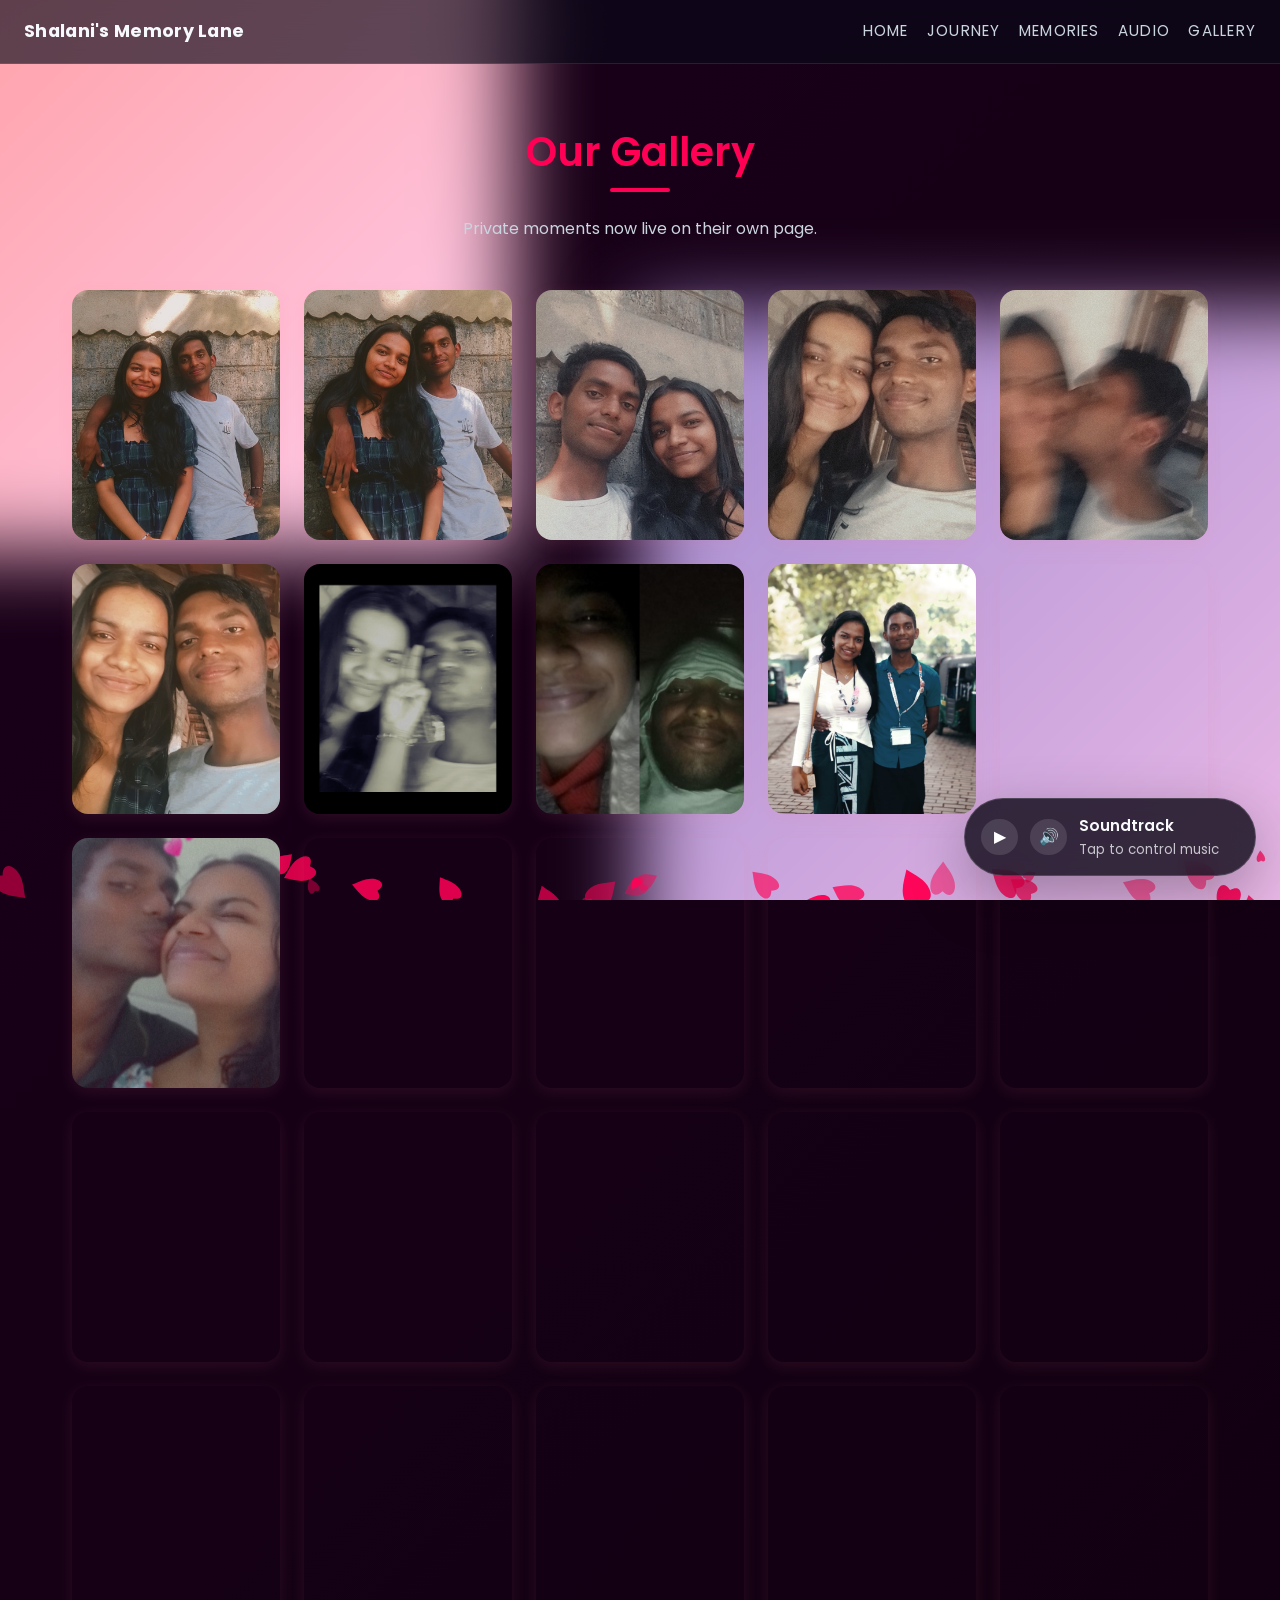
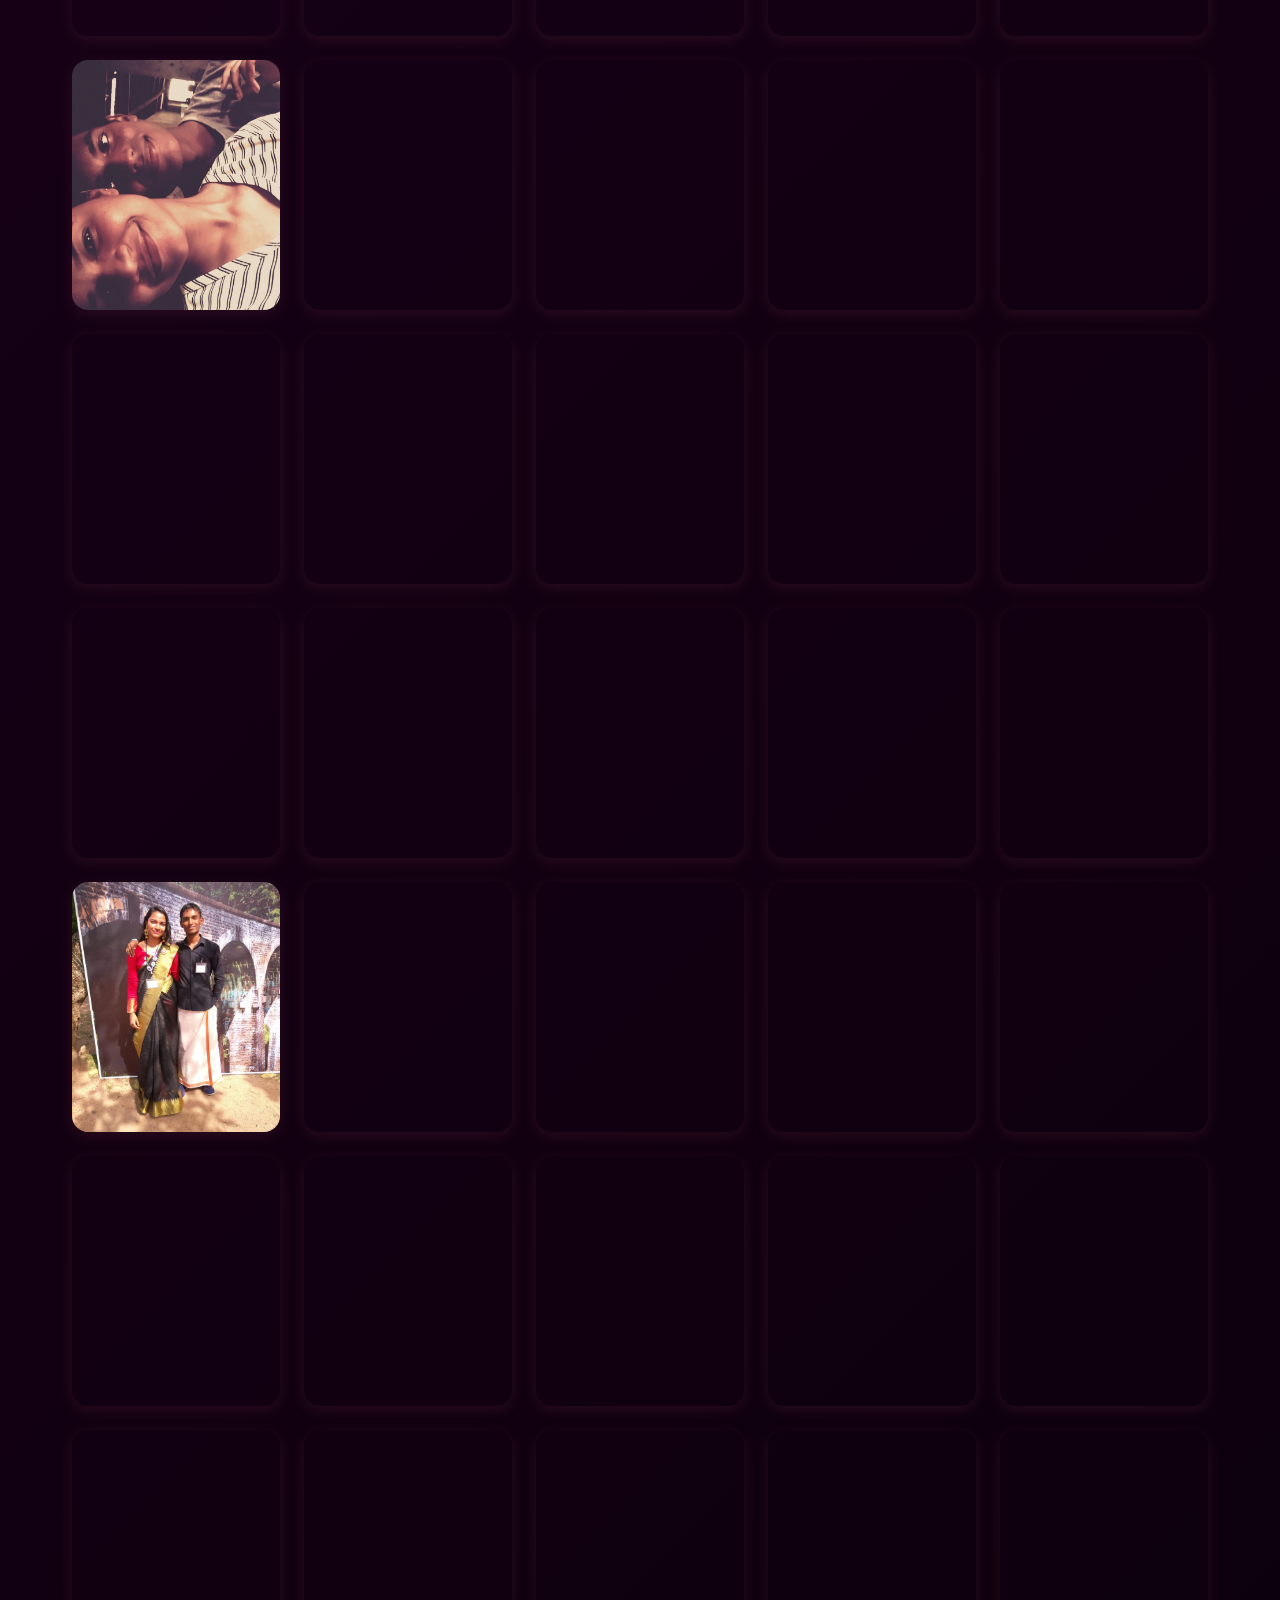
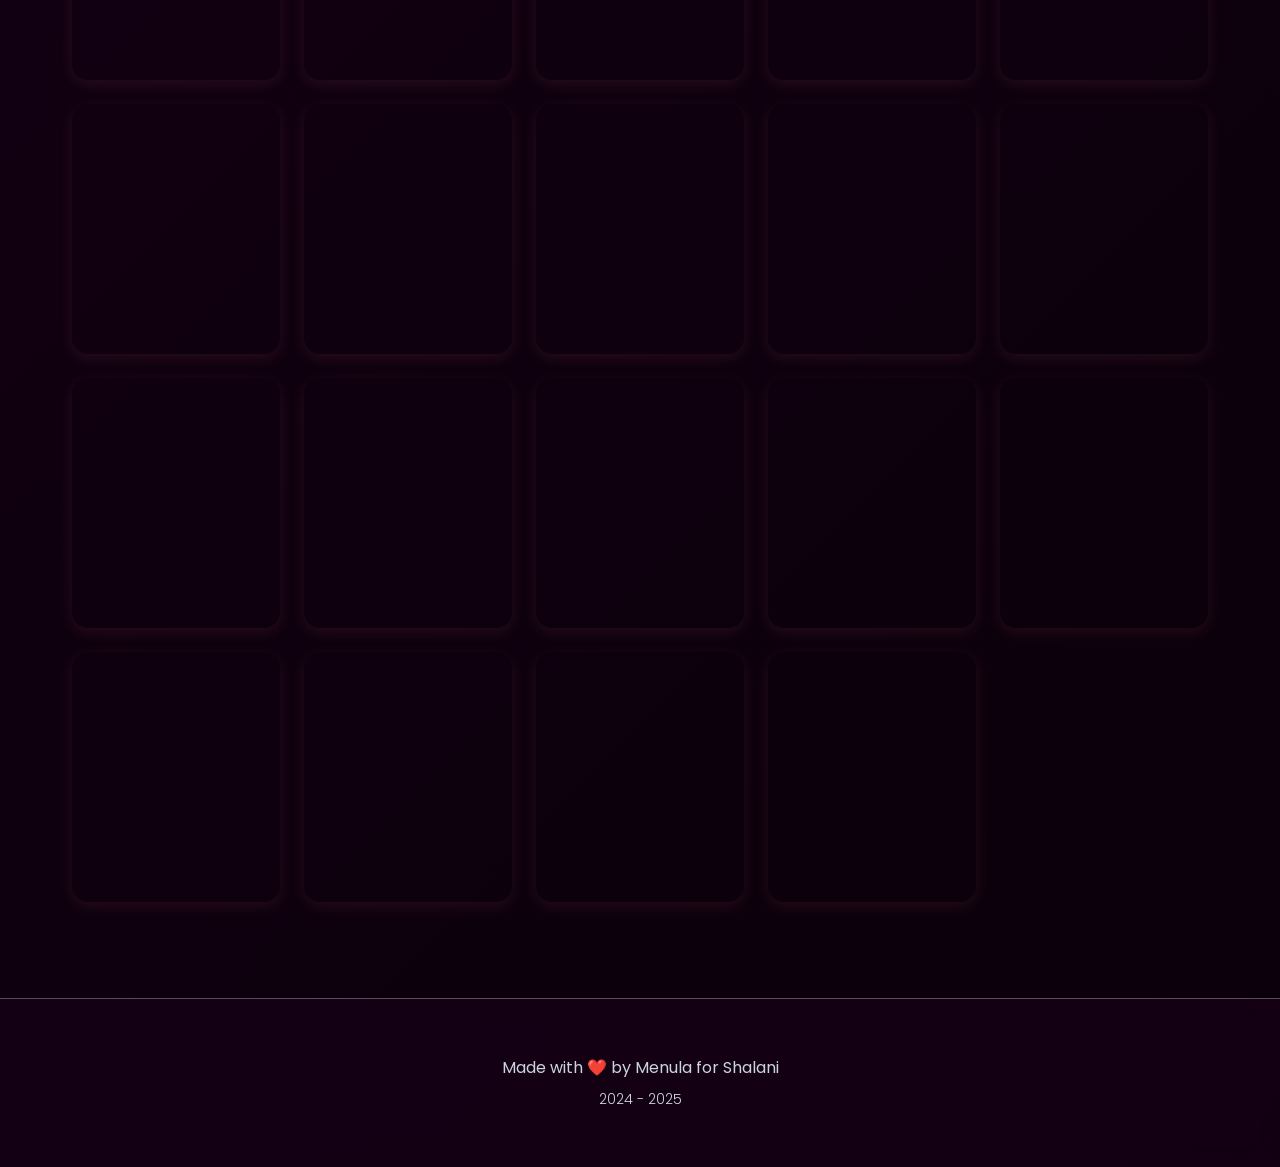
==== gallery.html @ 19866a68 "First commit - Shalani's Memory Lane" ====
<!DOCTYPE html>
<html lang="en">
<head>
    <meta charset="UTF-8">
    <meta name="viewport" content="width=device-width, initial-scale=1.0">
    <meta name="description" content="Gallery - Shalani's Memory Lane">
    <meta name="theme-color" content="#ff758f">
    <title>Gallery | Shalani's Memory Lane</title>

    <link rel="preconnect" href="https://fonts.googleapis.com">
    <link rel="preconnect" href="https://fonts.gstatic.com" crossorigin>
    <link href="https://fonts.googleapis.com/css2?family=Dancing+Script:wght@400;700&family=Poppins:wght@300;400;500;600;700&display=swap" rel="stylesheet">
    <link rel="stylesheet" href="assets/css/theme.css">
    <link rel="stylesheet" href="assets/css/animations.css">
    <link rel="stylesheet" href="style.css">
</head>
<body>
    <header class="site-nav">
        <div class="nav-brand">
            <a href="index.html#home">Shalani's Memory Lane</a>
        </div>
        <button class="nav-toggle" id="nav-toggle" aria-label="Toggle navigation">
            <span></span>
            <span></span>
            <span></span>
        </button>
        <nav class="nav-links" id="nav-links">
            <a href="index.html#home">Home</a>
            <a href="index.html#journey">Journey</a>
            <a href="index.html#memories">Memories</a>
            <a href="index.html#audio">Audio</a>
            <a href="gallery.html">Gallery</a>
        </nav>
    </header>

    <div class="liquid-bg-container">
        <div class="liquid-blob blob-pink"></div>
        <div class="liquid-blob blob-violet"></div>
    </div>

    <canvas id="particle-canvas"></canvas>

    <!-- Hidden audio element — allows music to resume when navigating from index.html -->
    <audio id="love-audio" preload="metadata" style="display:none">
        <source id="audio-source" src="assets/audio/Nubawa_Soya.mp3" type="audio/mpeg">
    </audio>

    <!-- Floating audio control widget -->
    <div id="audio-control-widget" class="audio-control-widget">
        <button id="widget-play-pause" class="control-btn" aria-label="Play or pause audio">▶</button>
        <button id="widget-mute" class="control-btn" aria-label="Mute audio">🔊</button>
        <div class="widget-track-info">
            <span id="widget-track-title">Soundtrack</span>
            <small id="widget-track-status">Tap to control music</small>
        </div>
    </div>

    <section class="gallery-section" id="gallery">
        <h2 class="section-title">Our Gallery</h2>
        <p class="section-subtitle">Private moments now live on their own page.</p>
        <div class="gallery-grid" id="gallery-grid"></div>
    </section>

    <footer class="footer">
        <p>Made with ❤️ by Menula for Shalani</p>
        <p class="footer-date">2024 - 2025</p>
    </footer>

    <script src="assets/js/theme-engine.js"></script>
    <script src="assets/js/particle-engine.js"></script>
    <script src="assets/js/love-counter.js"></script>
    <script src="app.js"></script>
</body>
</html>
---- assets/css/theme.css ----
/**
 * ==========================================
 * Theme Engine CSS
 * ==========================================
 * 
 * Global CSS custom properties for real-time color manipulation
 */

:root {
    /* Color Palette (Day defaults) */
    --primary-color: #ff758f;
    --primary-light: #ffb3c1;
    --secondary-color: #ffe6e6;
    --accent-color: #ffc0cb;
    --accent-glow: #ffc0cb;
    
    /* Backgrounds */
    --bg-liquid: linear-gradient(135deg, #ffe6e6 0%, #ffffff 100%);
    --bg-solid: #ffffff;
    
    /* Text */
    --text-main: #2d3748;
    --text-light: #718096;
    --text-lighter: #a0aec0;
    
    /* Components */
    --card-bg: rgba(255, 255, 255, 0.7);
    --card-border: rgba(255, 255, 255, 0.3);
    
    /* Spacing */
    --spacing-xs: 0.25rem;
    --spacing-sm: 0.5rem;
    --spacing-md: 1rem;
    --spacing-lg: 1.5rem;
    --spacing-xl: 2rem;
    --spacing-2xl: 3rem;
    
    /* Transitions */
    --transition-fast: 0.2s ease;
    --transition-base: 0.3s ease;
    --transition-slow: 0.6s ease;
    --transition-theme: 1.5s ease;
}

/* Theme: Day */
body.theme-day {
    --primary-color: #ff758f;
    --primary-light: #ffb3c1;
    --bg-liquid: linear-gradient(135deg, #ffe6e6 0%, #ffffff 100%);
    --text-main: #2d3748;
    --text-light: #718096;
    --card-bg: rgba(255, 255, 255, 0.7);
}

/* Theme: Night */
body.theme-night {
    --primary-color: #ff0055;
    --primary-light: #ff3377;
    --bg-liquid: linear-gradient(135deg, #1a001a 0%, #0a000a 100%);
    --text-main: #f7fafc;
    --text-light: #cbd5e0;
    --card-bg: rgba(26, 0, 26, 0.6);
}

/* Global Transitions */
body {
    background: var(--bg-liquid);
    color: var(--text-main);
    transition: background var(--transition-theme), color var(--transition-theme);
}

a {
    color: var(--primary-color);
    transition: color var(--transition-fast);
}

a:hover {
    color: var(--primary-light);
}

/* Utility Classes */
.text-primary {
    color: var(--primary-color);
}

.text-light {
    color: var(--text-light);
}

.bg-glass {
    background: var(--card-bg);
    backdrop-filter: blur(12px);
    -webkit-backdrop-filter: blur(12px);
    border: 1px solid var(--card-border);
}

.accent-glow {
    color: var(--accent-glow);
    text-shadow: 0 0 10px var(--accent-glow);
}
---- assets/css/animations.css ----
/**
 * ==========================================
 * Liquid Effects & Advanced Animations
 * ==========================================
 */

/* SVG Blob Morphing */
.blob-shape {
    border-radius: 42% 58% 70% 30% / 45% 45% 55% 55%;
    animation: morphing 10s infinite ease-in-out alternate;
}

@keyframes morphing {
    0% {
        border-radius: 42% 58% 70% 30% / 45% 45% 55% 55%;
    }
    25% {
        border-radius: 70% 30% 52% 48% / 60% 40% 60% 40%;
    }
    50% {
        border-radius: 52% 48% 30% 70% / 50% 50% 50% 50%;
    }
    75% {
        border-radius: 30% 70% 70% 30% / 40% 60% 40% 60%;
    }
    100% {
        border-radius: 42% 58% 70% 30% / 45% 45% 55% 55%;
    }
}

/* Gentle Float Animation */
@keyframes float {
    0%, 100% {
        transform: translateY(0px);
    }
    50% {
        transform: translateY(-20px);
    }
}

.float {
    animation: float 6s ease-in-out infinite;
}

/* Glow Pulse */
@keyframes glow-pulse {
    0%, 100% {
        box-shadow: 0 0 5px rgba(255, 117, 143, 0.5);
    }
    50% {
        box-shadow: 0 0 20px rgba(255, 117, 143, 0.8);
    }
}

.glow-pulse {
    animation: glow-pulse 3s ease-in-out infinite;
}

/* Fade In */
@keyframes fade-in {
    from {
        opacity: 0;
    }
    to {
        opacity: 1;
    }
}

.fade-in {
    animation: fade-in 0.6s ease-out forwards;
}

/* Slide In From Left */
@keyframes slide-in-left {
    from {
        opacity: 0;
        transform: translateX(-30px);
    }
    to {
        opacity: 1;
        transform: translateX(0);
    }
}

.slide-in-left {
    animation: slide-in-left 0.6s ease-out forwards;
}

/* Slide In From Right */
@keyframes slide-in-right {
    from {
        opacity: 0;
        transform: translateX(30px);
    }
    to {
        opacity: 1;
        transform: translateX(0);
    }
}

.slide-in-right {
    animation: slide-in-right 0.6s ease-out forwards;
}

/* Scale In */
@keyframes scale-in {
    from {
        opacity: 0;
        transform: scale(0.95);
    }
    to {
        opacity: 1;
        transform: scale(1);
    }
}

.scale-in {
    animation: scale-in 0.4s ease-out forwards;
}

/* Heart Beat */
@keyframes heart-beat {
    0%, 100% {
        transform: scale(1);
    }
    25% {
        transform: scale(1.1);
    }
    50% {
        transform: scale(1);
    }
}

.heart-beat {
    animation: heart-beat 0.6s ease-in-out;
}

/* Stagger Animation Helper */
.stagger-1 { animation-delay: 0.1s; }
.stagger-2 { animation-delay: 0.2s; }
.stagger-3 { animation-delay: 0.3s; }
.stagger-4 { animation-delay: 0.4s; }
.stagger-5 { animation-delay: 0.5s; }

/* Smooth Scroll Behavior */
html {
    scroll-behavior: smooth;
}
---- style.css ----
/**
 * ==========================================
 * Global Styles
 * ==========================================
 * 
 * Main stylesheet for Shalani's Memory Lane
 */

/* Base Styles */
* {
    margin: 0;
    padding: 0;
    box-sizing: border-box;
}

html {
    scroll-behavior: smooth;
    -webkit-font-smoothing: antialiased;
    -moz-osx-font-smoothing: grayscale;
}

:root {
    --nav-height: 64px;
}

body {
    font-family: 'Poppins', sans-serif;
    font-size: 1rem;
    line-height: 1.6;
    color: var(--text-main);
    background: var(--bg-liquid);
    overflow-x: hidden;
    min-height: 100vh;
    position: relative;
    padding-top: var(--nav-height);
}

.site-nav {
    position: fixed;
    top: 0;
    left: 0;
    right: 0;
    z-index: 20;
    display: flex;
    align-items: center;
    justify-content: space-between;
    gap: 1rem;
    height: var(--nav-height);
    padding: 0 1.5rem;
    background: rgba(10, 10, 25, 0.65);
    backdrop-filter: blur(18px);
    border-bottom: 1px solid rgba(255, 255, 255, 0.1);
}

.nav-brand a {
    color: var(--text-main);
    text-decoration: none;
    font-size: 1.1rem;
    font-weight: 700;
    letter-spacing: 0.3px;
}

.nav-links {
    display: flex;
    align-items: center;
    gap: 1.15rem;
}

.nav-links a {
    color: var(--text-light);
    text-decoration: none;
    font-size: 0.95rem;
    text-transform: uppercase;
    letter-spacing: 0.08em;
    transition: color 0.25s ease;
}

.nav-links a:hover,
.nav-links a:focus {
    color: var(--primary-color);
}

.nav-toggle {
    display: none;
    border: none;
    background: transparent;
    cursor: pointer;
    width: 2.2rem;
    height: 2.2rem;
    position: relative;
    z-index: 25;
}

.nav-toggle span {
    display: block;
    width: 100%;
    height: 3px;
    margin-bottom: 5px;
    background: var(--text-light);
    border-radius: 999px;
    transition: transform 0.25s ease, opacity 0.25s ease;
}

.nav-open .nav-links {
    display: flex;
    position: fixed;
    top: var(--nav-height);
    left: 0;
    right: 0;
    background: rgba(10, 10, 25, 0.92);
    flex-direction: column;
    align-items: center;
    padding: 1rem 0 1.5rem;
    gap: 1rem;
    box-shadow: 0 20px 50px rgba(0, 0, 0, 0.25);
}

.nav-open .nav-toggle span:nth-child(1) {
    transform: translateY(8px) rotate(45deg);
}

.nav-open .nav-toggle span:nth-child(2) {
    opacity: 0;
}

.nav-open .nav-toggle span:nth-child(3) {
    transform: translateY(-8px) rotate(-45deg);
}

section,
header.hero {
    scroll-margin-top: var(--nav-height);
}

.audio-player-container {
    position: fixed;
    max-width: 680px;
    width: 100%;
    margin: 2rem auto;
    padding: 2.5rem 2rem;
    border-radius: 28px;
    min-height: auto;
    display: flex;
    flex-direction: column;
    align-items: center;
    justify-content: center;
    gap: 1.5rem;
    box-sizing: border-box;
}

.audio-player-container audio {
    width: 100%;
    max-width: 100%;
    height: 44px;
    display: block;
    border-radius: 12px;
}

.audio-meta {
    text-align: center;
    width: 100%;
}

.audio-title {
    font-size: 1.4rem;
    color: var(--primary-color);
    margin-bottom: 0.35rem;
}

.audio-artist {
    font-size: 1rem;
    color: var(--text-light);
}

.audio-actions {
    display: flex;
    gap: 1rem;
    flex-wrap: wrap;
    justify-content: center;
}

.audio-status {
    color: var(--text-light);
    font-size: 0.95rem;
    font-style: italic;
}

.btn-secondary {
    border: 1px solid rgba(255, 255, 255, 0.3);
    background: rgba(255, 255, 255, 0.1);
    color: var(--text-main);
    padding: 0.85rem 1.3rem;
    border-radius: 999px;
    cursor: pointer;
    transition: transform 0.2s ease, background 0.2s ease, border-color 0.2s ease;
}

.btn-secondary:hover,
.btn-secondary:focus {
    background: rgba(255, 255, 255, 0.18);
    border-color: rgba(255, 255, 255, 0.5);
    transform: translateY(-2px);
}

@media (max-width: 768px) {
    .site-nav {
        padding: 1rem 1rem;
    }

    .nav-toggle {
        display: block;
    }

    .nav-links {
        display: none;
    }

    .counter-section {
        padding: 2rem 1rem;
    }

    .counter-display {
        grid-template-columns: repeat(2, 1fr);
    }

    .audio-player-container {
        padding: 1.25rem 0.85rem;
        gap: 0.85rem;
        margin: 1rem auto;
        border-radius: 20px;
        /* Ensure it doesn't overflow on narrow screens */
        max-width: calc(100% - 1rem);
    }

    .audio-player-container audio {
        width: 100%;
        height: 44px;
        /* Override any browser-specific min-width on controls */
        min-width: 0;
    }

    .audio-title {
        font-size: 1.15rem;
    }

    .audio-artist {
        font-size: 0.88rem;
    }

    .audio-status {
        font-size: 0.82rem;
    }
}

/* Typography */
h1,
h2,
h3,
h4,
h5,
h6 {
    font-weight: 600;
    line-height: 1.2;
    margin-bottom: 1rem;
}

.romantic-heading {
    font-family: 'Dancing Script', cursive;
    font-size: 3.5rem;
    font-weight: 700;
    background: linear-gradient(135deg, var(--primary-color), var(--primary-light));
    -webkit-background-clip: text;
    -webkit-text-fill-color: transparent;
    background-clip: text;
    letter-spacing: -1px;
}

h2 {
    font-size: 2.5rem;
    color: var(--primary-color);
}

h3 {
    font-size: 1.5rem;
    color: var(--text-main);
}

p {
    color: var(--text-light);
    margin-bottom: 1rem;
}

/* Hero Section */
.hero {
    min-height: calc(100vh - var(--nav-height));
    display: flex;
    align-items: center;
    justify-content: center;
    text-align: center;
    padding: 2rem;
    position: relative;
    z-index: 1;
}

.hero-overlay {
    position: absolute;
    top: 0;
    left: 0;
    width: 100%;
    height: 100%;
    background: rgba(0, 0, 0, 0.3);
    z-index: 0;
}

.hero-content {
    max-width: 800px;
    position: relative;
    z-index: 2;
}

.hero-subtitle {
    font-size: 1.5rem;
    color: var(--text-light);
    margin-top: 1rem;
    font-weight: 300;
}

/* Sections */
section {
    padding: 4rem 2rem;
    max-width: 1200px;
    margin: 0 auto;
    z-index: 2;
    position: relative;
}

.section-title {
    text-align: center;
    margin-bottom: 3rem;
    position: relative;
    padding-bottom: 1rem;
}

.section-title::after {
    content: '';
    position: absolute;
    bottom: 0;
    left: 50%;
    transform: translateX(-50%);
    width: 60px;
    height: 4px;
    background: var(--primary-color);
    border-radius: 2px;
}

.section-subtitle {
    text-align: center;
    color: var(--text-light);
    margin-top: -1.5rem;
    margin-bottom: 2rem;
}

.liquid-bg-container {
    position: fixed;
    top: 0;
    left: 0;
    width: 100vw;
    height: 100vh;
    z-index: -2;
    overflow: hidden;
    pointer-events: none;
}

#particle-canvas {
    position: fixed;
    top: 0;
    left: 0;
    width: 100vw;
    height: 100vh;
    z-index: -1;
    pointer-events: none;
}

.liquid-blob {
    position: absolute;
    filter: blur(40px);
    animation: liquidMorph 12s ease-in-out infinite alternate;
}

.blob-pink {
    top: -10%;
    left: -10%;
    width: 50vw;
    height: 50vw;
    background: linear-gradient(135deg, #ff9a9e 0%, #fecfef 100%);
    animation-delay: 0s;
}

.blob-violet {
    bottom: -20%;
    right: -10%;
    width: 60vw;
    height: 60vw;
    background: linear-gradient(135deg, #a18cd1 0%, #fbc2eb 100%);
    animation-delay: -5s;
}

@keyframes liquidMorph {
    0% {
        border-radius: 60% 40% 30% 70% / 60% 30% 70% 40%;
        transform: scale(1) translate(0, 0) rotate(0deg);
    }

    50% {
        border-radius: 30% 60% 70% 40% / 50% 60% 30% 60%;
        transform: scale(1.1) translate(5%, 10%) rotate(45deg);
    }

    100% {
        border-radius: 60% 40% 30% 70% / 60% 30% 70% 40%;
        transform: scale(0.9) translate(-5%, -5%) rotate(90deg);
    }
}

/* Timeline Section */
.timeline-section {
    background: transparent;
}

.timeline-container {
    display: grid;
    grid-template-columns: repeat(auto-fit, minmax(280px, 1fr));
    top: var(--nav-height);
    margin-bottom: 2rem;
}

.timeline-card {
    background: var(--card-bg);
    backdrop-filter: blur(12px);
    -webkit-backdrop-filter: blur(12px);
    border: 1px solid var(--card-border);
    padding: 2rem;
    border-radius: 20px;
    text-align: center;
    transition: transform 0.3s ease, box-shadow 0.3s ease;
    cursor: pointer;
}

.timeline-card:hover {
    transform: translateY(-10px);
    box-shadow: 0 10px 40px rgba(255, 117, 143, 0.2);
}

.glass-panel {
    background: rgba(255, 255, 255, 0.15);
    backdrop-filter: blur(16px);
    -webkit-backdrop-filter: blur(16px);
    border: 1px solid rgba(255, 255, 255, 0.4);
    border-radius: 24px;
    box-shadow: 0 8px 32px 0 rgba(255, 105, 135, 0.15);
    padding: 2rem;
    z-index: 10;
    position: relative;
    overflow: hidden;
    transition: transform 0.3s ease, box-shadow 0.3s ease, background 0.3s ease;
}

.glass-panel:hover {
    transform: translateY(-5px);
    box-shadow: 0 12px 40px 0 rgba(255, 105, 135, 0.25);
    background: rgba(255, 255, 255, 0.2);
}

.theme-night .glass-panel {
    background: rgba(10, 10, 25, 0.4);
    border: 1px solid rgba(255, 255, 255, 0.1);
    box-shadow: 0 8px 32px 0 rgba(0, 0, 0, 0.5);
    color: #f1f1f1;
}

.bg-glass {
    background: rgba(255, 255, 255, 0.15);
    backdrop-filter: blur(16px);
    -webkit-backdrop-filter: blur(16px);
    border: 1px solid rgba(255, 255, 255, 0.4);
    border-radius: 24px;
    box-shadow: 0 8px 32px 0 rgba(255, 105, 135, 0.15);
}

.counter-wrapper h3 {
    font-size: 1.25rem;
    margin-bottom: 0.5rem;
    font-family: 'Dancing Script', cursive;
}

.counter-date {
    font-size: 0.875rem;
    color: var(--text-light);
    margin-bottom: 1.5rem;
    font-weight: 500;
}

.counter-section {
    padding: 3rem 2rem;
    text-align: center;
}

.counter-display {
    display: grid;
    grid-template-columns: repeat(4, 1fr);
    gap: 0.5rem;
    max-width: 600px;
    margin: 0 auto 3rem;
}

.counter-item {
    display: flex;
    flex-direction: column;
    align-items: center;
    padding: 1rem 0.5rem;
    background: rgba(255, 255, 255, 0.1);
    border-radius: 10px;
}

.counter-value {
    font-size: 1.5rem;
    font-weight: 700;
    color: var(--primary-color);
}

.counter-label {
    font-size: 0.65rem;
    color: var(--text-light);
    text-transform: uppercase;
    letter-spacing: 1px;
    margin-top: 0.25rem;
}

/* Memory Nodes Section */
.memories-section {
    background: transparent;
}

.memories-grid {
    display: grid;
    grid-template-columns: repeat(auto-fit, minmax(250px, 1fr));
    gap: 2rem;
    margin-top: 3rem;
}

.memory-node {
    position: relative;
    height: 300px;
    cursor: pointer;
    border-radius: 20px;
    overflow: hidden;
    background-size: cover;
    background-position: center;
    background-repeat: no-repeat;
}

.memory-overlay-dark {
    position: absolute;
    width: 100%;
    height: 100%;
    background: rgba(0, 0, 0, 0.6);
    z-index: 5;
    transition: background 0.4s ease;
}

.memory-node:hover .memory-overlay-dark {
    background: rgba(0, 0, 0, 0);
}

.memory-blob {
    position: absolute;
    width: 100%;
    height: 100%;
    background: linear-gradient(135deg, var(--primary-color), var(--primary-light));
    border-radius: 42% 58% 70% 30% / 45% 45% 55% 55%;
    animation: morphing 10s infinite ease-in-out alternate;
    opacity: 0.2;
}

.memory-content {
    position: absolute;
    width: 100%;
    height: 100%;
    display: flex;
    flex-direction: column;
    align-items: center;
    justify-content: center;
    text-align: center;
    padding: 2rem;
    z-index: 10;
    transition: all 0.4s ease;
    background: rgba(0, 0, 0, 0.6);
    backdrop-filter: blur(0px);
}

.memory-node:hover .memory-content {
    background: rgba(0, 0, 0, 0);
    backdrop-filter: blur(0px);
    pointer-events: none;
}

.memory-content h3 {
    margin-bottom: 1rem;
}

.memory-content p {
    font-size: 0.9rem;
    font-style: italic;
}

/* Audio Section */
.audio-section {
    background: transparent;
    text-align: center;
    /* Ensure the section itself doesn't overflow on mobile */
    overflow: hidden;
}

.audio-player-placeholder {
    font-size: 1.2rem;
    color: var(--text-light);
}

/* Gallery Section */
.gallery-section {
    background: transparent;
}

.gallery-grid {
    display: grid;
    grid-template-columns: repeat(auto-fit, minmax(200px, 1fr));
    gap: 1.5rem;
    margin-top: 3rem;
}

.gallery-item {
    position: relative;
    height: 250px;
    border-radius: 16px;
    overflow: hidden;
    cursor: pointer;
    box-shadow: 0 4px 15px rgba(255, 117, 143, 0.1);
    transition: transform 0.3s ease, box-shadow 0.3s ease;
}

.gallery-item:hover {
    transform: translateY(-8px);
    box-shadow: 0 12px 30px rgba(255, 117, 143, 0.25);
}

.gallery-item img {
    width: 100%;
    height: 100%;
    object-fit: cover;
    transition: transform 0.4s ease, filter 0.4s ease;
}

.gallery-overlay {
    position: absolute;
    top: 0;
    left: 0;
    width: 100%;
    height: 100%;
    background: linear-gradient(135deg, rgba(255, 117, 143, 0.4), rgba(255, 192, 203, 0.4));
    opacity: 0;
    transition: opacity 0.4s ease;
    z-index: 10;
}

.gallery-item:hover .gallery-overlay {
    opacity: 1;
}

.gallery-item:hover img {
    transform: scale(1.05);
    filter: brightness(0.9);
}

/* Footer */
.footer {
    text-align: center;
    padding: 3rem 2rem;
    border-top: 1px solid var(--card-border);
    margin-top: 2rem;
    background: var(--card-bg);
    backdrop-filter: blur(12px);
}

.footer p {
    margin: 0.5rem 0;
    color: var(--text-light);
}

.footer-date {
    font-size: 0.875rem;
    font-weight: 300;
}

/* Reveal Animation */
.reveal-animation {
    animation: fade-in 0.6s ease-out forwards;
}

/* Mobile Responsive */
@media (max-width: 768px) {
    .romantic-heading {
        font-size: 2.5rem;
    }

    h2 {
        font-size: 1.8rem;
    }

    section {
        padding: 2rem 1rem;
    }

    .timeline-container {
        grid-template-columns: 1fr;
        gap: 1.5rem;
    }

    .memories-grid {
        grid-template-columns: 1fr;
    }

    .gallery-grid {
        grid-template-columns: repeat(auto-fit, minmax(150px, 1fr));
        gap: 1rem;
    }

    .gallery-item {
        height: 200px;
    }

    .counter-display {
        grid-template-columns: repeat(2, 1fr);
    }

    .counter-item {
        padding: 0.8rem 0.25rem;
    }

    .counter-value {
        font-size: 1.2rem;
    }

    .counter-label {
        font-size: 0.6rem;
    }
}

/* Loading Screen */
.loading-screen {
    position: fixed;
    inset: 0;
    z-index: 9999;
    display: flex;
    align-items: center;
    justify-content: center;
    background: rgba(5, 5, 15, 0.95);
    color: #edf2f7;
    backdrop-filter: blur(18px);
}

.terminal-window {
    width: min(920px, calc(100vw - 2rem));
    max-width: 920px;
    background: rgba(10, 10, 25, 0.94);
    border: 1px solid rgba(255, 255, 255, 0.1);
    box-shadow: 0 36px 120px rgba(0, 0, 0, 0.45);
    padding: 1.5rem;
    display: grid;
    gap: 1rem;
}

.terminal-header {
    display: flex;
    align-items: center;
    justify-content: space-between;
    gap: 1rem;
    padding-bottom: 0.5rem;
    border-bottom: 1px solid rgba(255, 255, 255, 0.08);
}

.window-controls {
    display: flex;
    gap: 0.5rem;
}

.control {
    width: 0.85rem;
    height: 0.85rem;
    border-radius: 999px;
    display: inline-block;
}

.control.red {
    background: #ff5f57;
}

.control.yellow {
    background: #ffbd2e;
}

.control.green {
    background: #28c840;
}

.terminal-title {
    font-size: 0.95rem;
    letter-spacing: 0.08em;
    color: rgba(255, 255, 255, 0.75);
}

.log-container {
    min-height: 220px;
    max-height: 280px;
    overflow-y: hidden;
    font-family: 'Courier New', Courier, monospace;
    font-size: 0.95rem;
    line-height: 1.65;
    color: #f8fafc;
    white-space: pre-wrap;
}

.progress-wrap {
    width: 100%;
    height: 10px;
    background: rgba(255, 255, 255, 0.08);
    border-radius: 999px;
    overflow: hidden;
}

.terminal-progress {
    width: 0%;
    height: 100%;
    background: linear-gradient(90deg, #ff7b9c, #ff4477);
    border-radius: 999px;
    transition: width 0.4s ease;
}

.enter-action {
    display: flex;
    justify-content: center;
    opacity: 0;
    transform: translateY(20px);
    transition: opacity 0.25s ease, transform 0.25s ease;
}

.on-ready .enter-action {
    opacity: 1;
    transform: translateY(0);
}

.loading-screen {
    transition: opacity 0.55s ease, visibility 0.55s ease;
}

.loading-screen.fade-out {
    opacity: 0;
    visibility: hidden;
    pointer-events: none;
}

.enter-button {
    padding: 0.95rem 1.5rem;
    border-radius: 999px;
    border: 1px solid rgba(255, 255, 255, 0.18);
    background: rgba(255, 255, 255, 0.08);
    color: #fff;
    cursor: pointer;
    font-weight: 700;
    letter-spacing: 0.08em;
    text-transform: uppercase;
    box-shadow: 0 0 24px rgba(255, 81, 147, 0.24);
    transition: transform 0.25s ease, background 0.25s ease;
}

.enter-button:hover {
    transform: translateY(-2px) scale(1.02);
    background: rgba(255, 255, 255, 0.15);
}

.theme-toggle-btn {
    border: 1px solid rgba(255, 255, 255, 0.2);
    background: rgba(255, 255, 255, 0.08);
    color: var(--text-main);
    padding: 0.45rem 0.85rem;
    border-radius: 999px;
    cursor: pointer;
}

.audio-control-widget {
    position: fixed;
    bottom: 1.5rem;
    right: 1.5rem;
    z-index: 50;
    display: grid;
    grid-template-columns: auto auto 1fr;
    align-items: center;
    gap: 0.75rem;
    padding: 0.95rem 1rem;
    background: rgba(15, 10, 25, 0.82);
    border: 1px solid rgba(255, 255, 255, 0.15);
    border-radius: 999px;
    box-shadow: 0 20px 60px rgba(0, 0, 0, 0.3);
    backdrop-filter: blur(14px);
}

.control-btn {
    width: 2.3rem;
    height: 2.3rem;
    border: none;
    border-radius: 50%;
    background: rgba(255, 255, 255, 0.12);
    color: #fff;
    font-size: 1rem;
    cursor: pointer;
    transition: background 0.2s ease, transform 0.2s ease;
}

.control-btn:hover,
.control-btn:focus {
    background: rgba(255, 255, 255, 0.22);
    transform: scale(1.05);
}

.widget-track-info {
    display: flex;
    flex-direction: column;
    color: #f8fafc;
    min-width: 10rem;
}

.widget-track-info span {
    font-size: 0.95rem;
    font-weight: 600;
}

.widget-track-info small {
    color: rgba(248, 250, 252, 0.75);
}

.timeline-wrapper {
    position: relative;
    padding: 2rem 0;
}

.timeline-line {
    position: absolute;
    top: 0;
    left: 50%;
    width: 4px;
    height: 100%;
    background: linear-gradient(180deg, rgba(255, 117, 143, 0.9), rgba(255, 192, 203, 0.4));
    transform: translateX(-50%);
}

.timeline-item {
    position: relative;
    width: calc(50% - 2rem);
    padding: 1.8rem;
    border-radius: 24px;
    transition: transform 0.3s ease, box-shadow 0.3s ease;
}

.timeline-item:hover {
    transform: translateY(-10px);
    box-shadow: 0 20px 80px rgba(255, 117, 143, 0.15);
}

.timeline-item.left {
    margin-right: auto;
    margin-left: 0;
}

.timeline-item.right {
    margin-left: auto;
    margin-right: 0;
}

.timeline-item::before {
    content: '';
    position: absolute;
    top: 1.5rem;
    width: 18px;
    height: 18px;
    border-radius: 50%;
    background: var(--primary-color);
    box-shadow: 0 0 0 8px rgba(255, 117, 143, 0.15);
}

.timeline-item.left::before {
    right: -9px;
}

.timeline-item.right::before {
    left: -9px;
}

.timeline-badge {
    display: inline-flex;
    align-items: center;
    justify-content: center;
    padding: 0.5rem 0.95rem;
    border-radius: 999px;
    background: rgba(255, 117, 143, 0.14);
    color: var(--primary-color);
    font-size: 0.85rem;
    margin-bottom: 1rem;
}

.timeline-date {
    margin: 0.5rem 0 1rem;
    color: var(--text-light);
    font-size: 0.95rem;
}

.love-notes-grid {
    display: grid;
    grid-template-columns: repeat(auto-fit, minmax(240px, 1fr));
    gap: 1.5rem;
    margin-top: 2rem;
}

.love-note-card {
    padding: 2rem;
    min-height: 220px;
    transition: transform 0.3s ease, box-shadow 0.3s ease, background 0.3s ease;
}

.love-note-card:hover {
    transform: translateY(-8px) scale(1.03);
    box-shadow: 0 18px 50px rgba(255, 117, 143, 0.18);
    background: rgba(255, 255, 255, 0.22);
}

.note-icon {
    font-size: 1.75rem;
    margin-bottom: 1rem;
}

.typewriter-text {
    font-family: 'Poppins', sans-serif;
    min-height: 4.6rem;
    color: var(--text-light);
    line-height: 1.7;
    font-size: 1rem;
}

.quiz-cta {
    text-align: center;
    margin-top: 1.5rem;
}

.quiz-modal {
    position: fixed;
    inset: 0;
    z-index: 9998;
    background: rgba(1, 1, 10, 0.9);
    display: none;
    align-items: center;
    justify-content: center;
    padding: 2rem;
}

.quiz-modal.active {
    display: flex;
}

.quiz-panel {
    width: min(720px, 100%);
    padding: 2rem;
    position: relative;
    border-radius: 30px;
    background: rgba(10, 10, 25, 0.95);
    box-shadow: 0 32px 90px rgba(0, 0, 0, 0.45);
}

.modal-close {
    position: absolute;
    top: 1rem;
    right: 1rem;
    border: none;
    background: transparent;
    color: #ffffff;
    font-size: 2rem;
    cursor: pointer;
    line-height: 1;
}

.quiz-header h3 {
    margin-bottom: 0.5rem;
}

.quiz-content {
    margin-top: 1.5rem;
    display: grid;
    gap: 1rem;
}

.quiz-btn-group {
    display: grid;
    gap: 0.75rem;
    margin-top: 1rem;
}

.quiz-button {
    padding: 0.95rem 1rem;
    border-radius: 16px;
    border: 1px solid rgba(255, 255, 255, 0.15);
    background: rgba(255, 255, 255, 0.08);
    color: #fff;
    font-weight: 600;
    cursor: pointer;
    transition: background 0.2s ease, transform 0.2s ease;
}

.quiz-button:hover,
.quiz-button:focus {
    background: rgba(255, 255, 255, 0.16);
    transform: translateY(-2px);
}

.quiz-result {
    margin-top: 1.5rem;
    color: var(--text-light);
    min-height: 3rem;
}

.secret-note {
    margin-top: 1.5rem;
    padding: 1.5rem;
    border-radius: 22px;
    background: rgba(255, 117, 143, 0.12);
    border: 1px solid rgba(255, 117, 143, 0.25);
    color: #fff;
}

@media (max-width: 968px) {
    .timeline-item {
        width: 100%;
    }

    .timeline-item.right,
    .timeline-item.left {
        margin: 0 auto;
    }

    .timeline-line {
        left: 1rem;
    }

    .timeline-item::before {
        left: -9px;
    }
}

@media (max-width: 768px) {

    /* Floating audio widget — full-width pill at bottom */
    .audio-control-widget {
        bottom: 0.75rem;
        right: 0.5rem;
        left: 0.5rem;
        width: auto;
        /* Keep all three columns: play | mute | track-info */
        grid-template-columns: auto auto 1fr;
        padding: 0.75rem 1rem;
        gap: 0.6rem;
        border-radius: 999px;
    }

    .widget-track-info {
        min-width: 0;
        overflow: hidden;
    }

    .widget-track-info span {
        font-size: 0.85rem;
        white-space: nowrap;
        overflow: hidden;
        text-overflow: ellipsis;
    }

    .widget-track-info small {
        font-size: 0.72rem;
        white-space: nowrap;
        overflow: hidden;
        text-overflow: ellipsis;
    }

    .control-btn {
        width: 2rem;
        height: 2rem;
        font-size: 0.88rem;
        flex-shrink: 0;
    }

    .theme-toggle-btn {
        display: none;
    }
}

/* Extra-small screens (< 400px) */
@media (max-width: 400px) {
    .audio-player-container {
        padding: 1rem 0.65rem;
        border-radius: 16px;
    }

    .audio-title {
        font-size: 1rem;
    }

    .audio-artist {
        font-size: 0.8rem;
    }

    .audio-control-widget {
        gap: 0.45rem;
        padding: 0.65rem 0.75rem;
    }
}

/* Accessibility */
@media (prefers-reduced-motion: reduce) {
    * {
        animation: none !important;
        transition: none !important;
    }

    html {
        scroll-behavior: auto;
    }
}

/* Print Styles */
@media print {
    body {
        background: white;
        color: black;
    }

    #particle-canvas {
        display: none;
    }
}
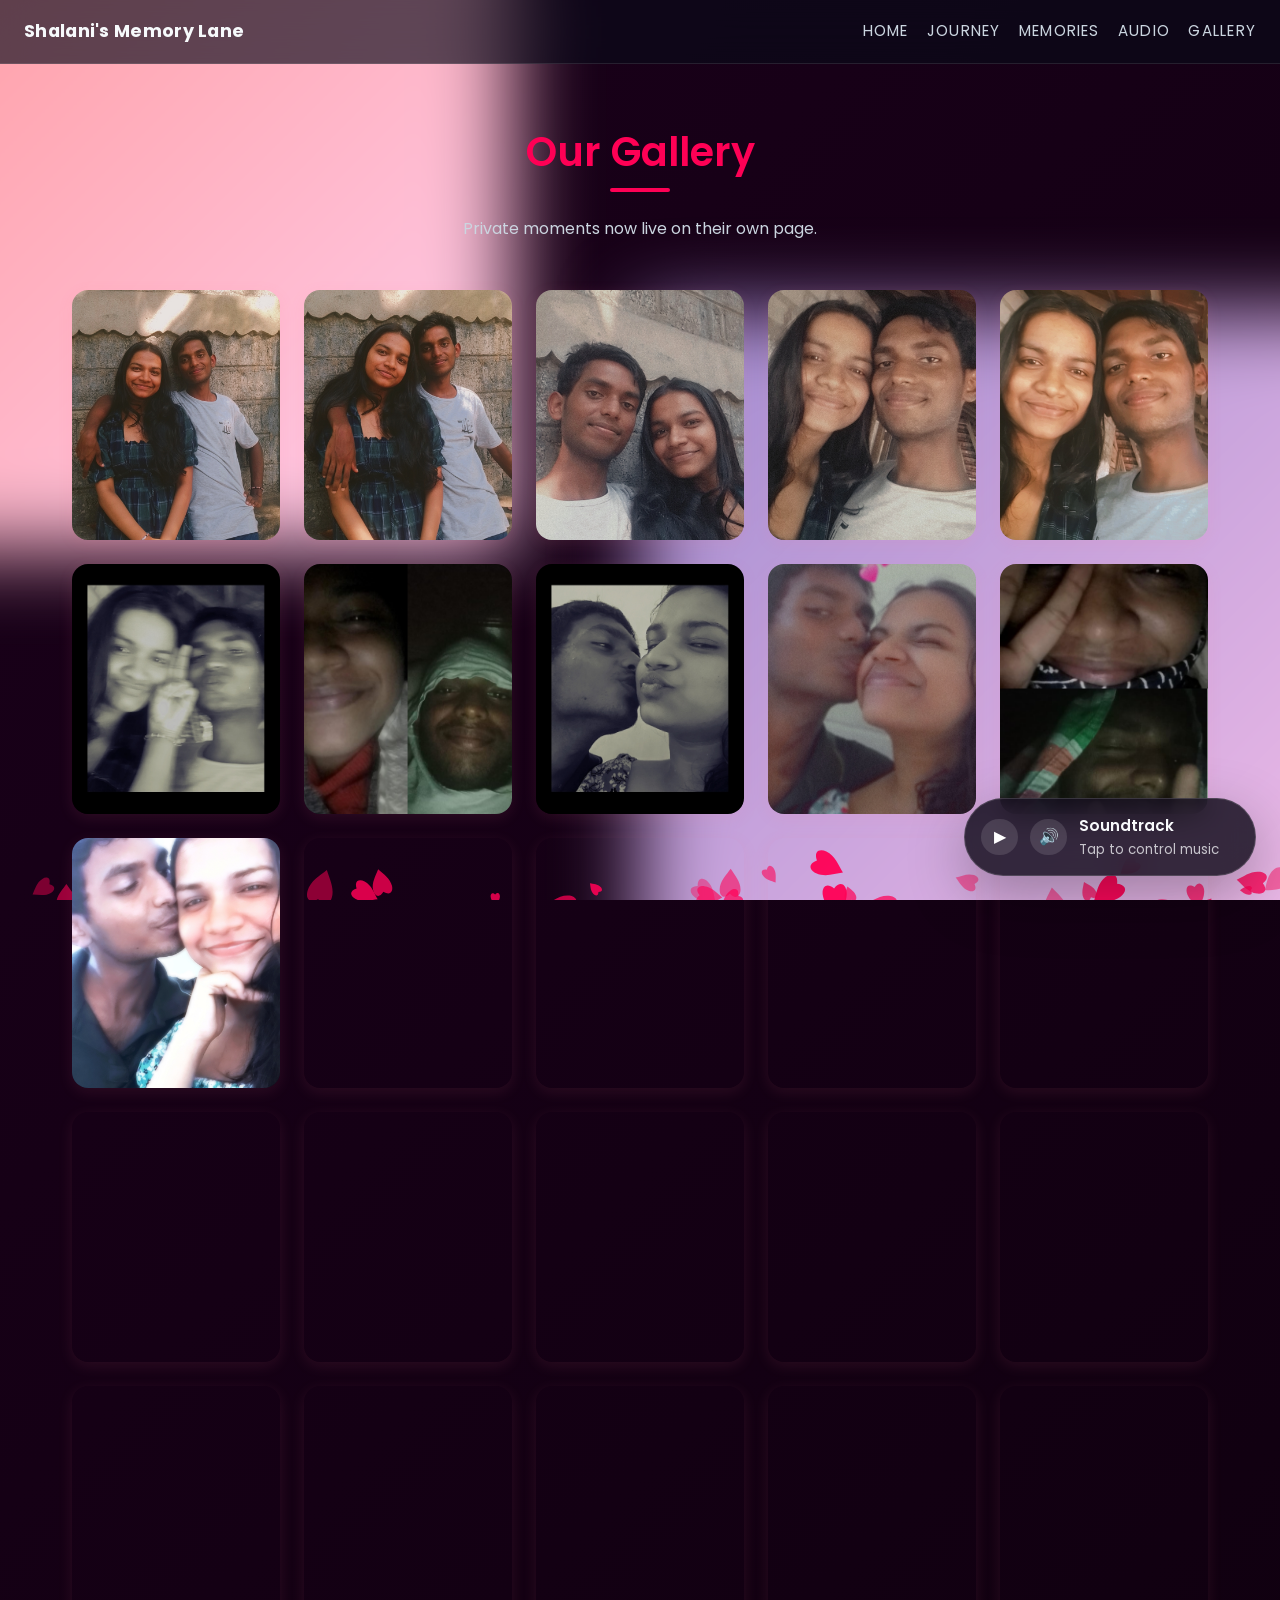
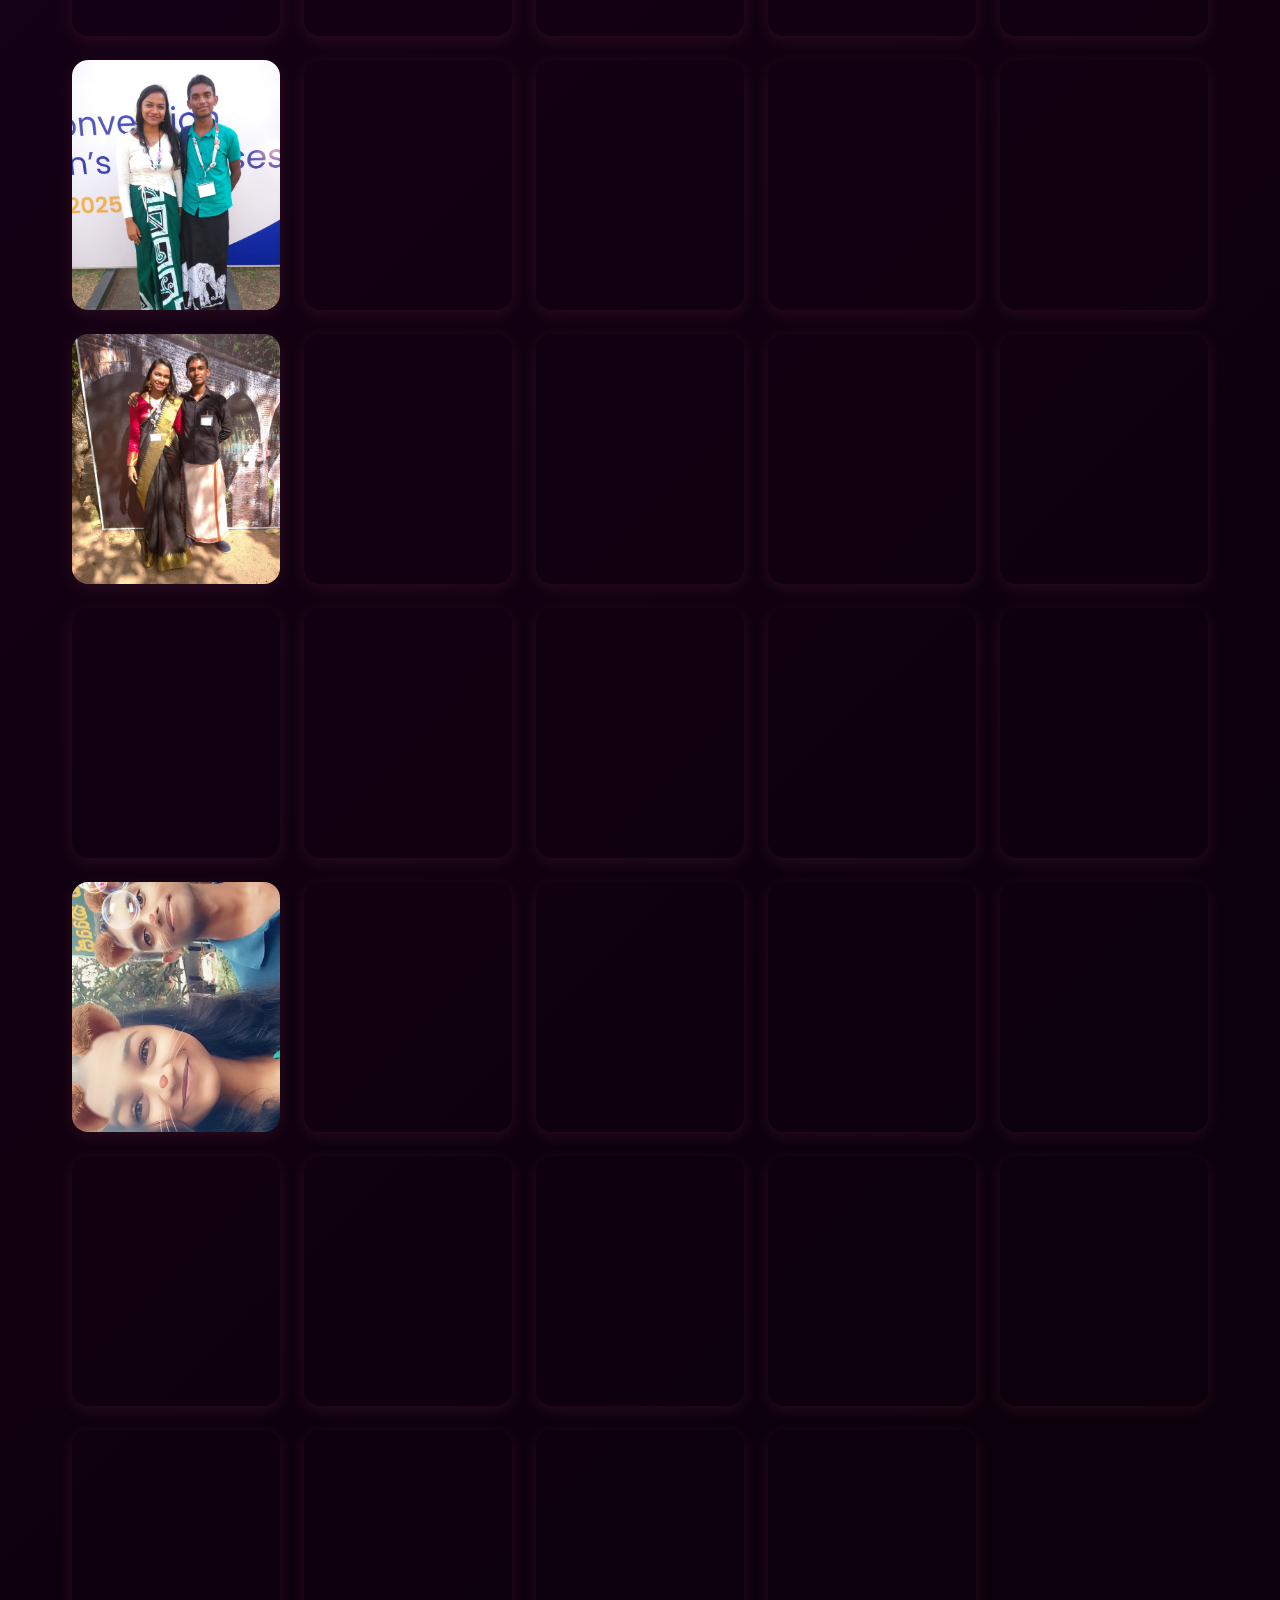
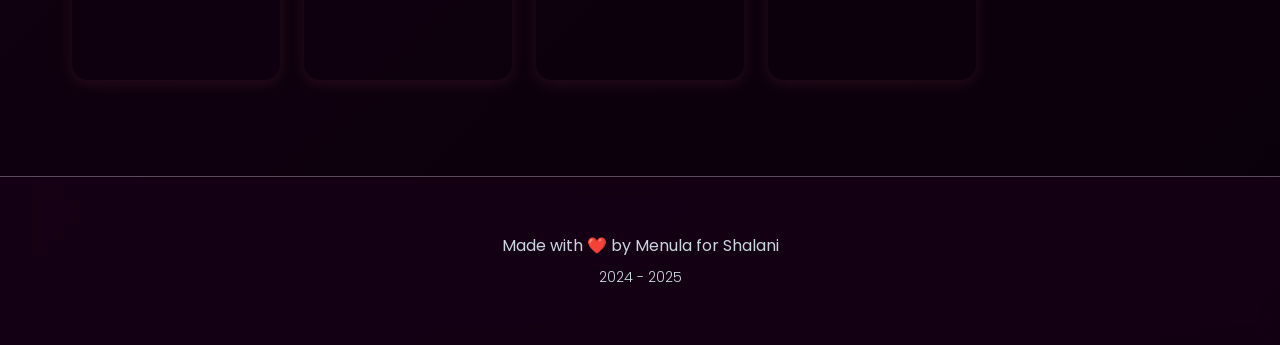
==== commit 3a03189a: "feat: add favicon assets, update site branding, and implement real-time anniversary countdown counte" ====
--- a/gallery.html
+++ b/gallery.html
@@ -5,6 +5,14 @@
     <meta name="viewport" content="width=device-width, initial-scale=1.0">
     <meta name="description" content="Gallery - Shalani's Memory Lane">
     <meta name="theme-color" content="#ff758f">
+
+    <!-- Favicon -->
+    <link rel="icon" type="image/x-icon" href="favicon.ico">
+    <link rel="icon" type="image/svg+xml" href="favicon.svg">
+    <link rel="icon" type="image/png" sizes="32x32" href="favicon-32x32.png">
+    <link rel="icon" type="image/png" sizes="16x16" href="favicon-16x16.png">
+    <link rel="apple-touch-icon" sizes="180x180" href="apple-touch-icon.png">
+
     <title>Gallery | Shalani's Memory Lane</title>
 
     <link rel="preconnect" href="https://fonts.googleapis.com">
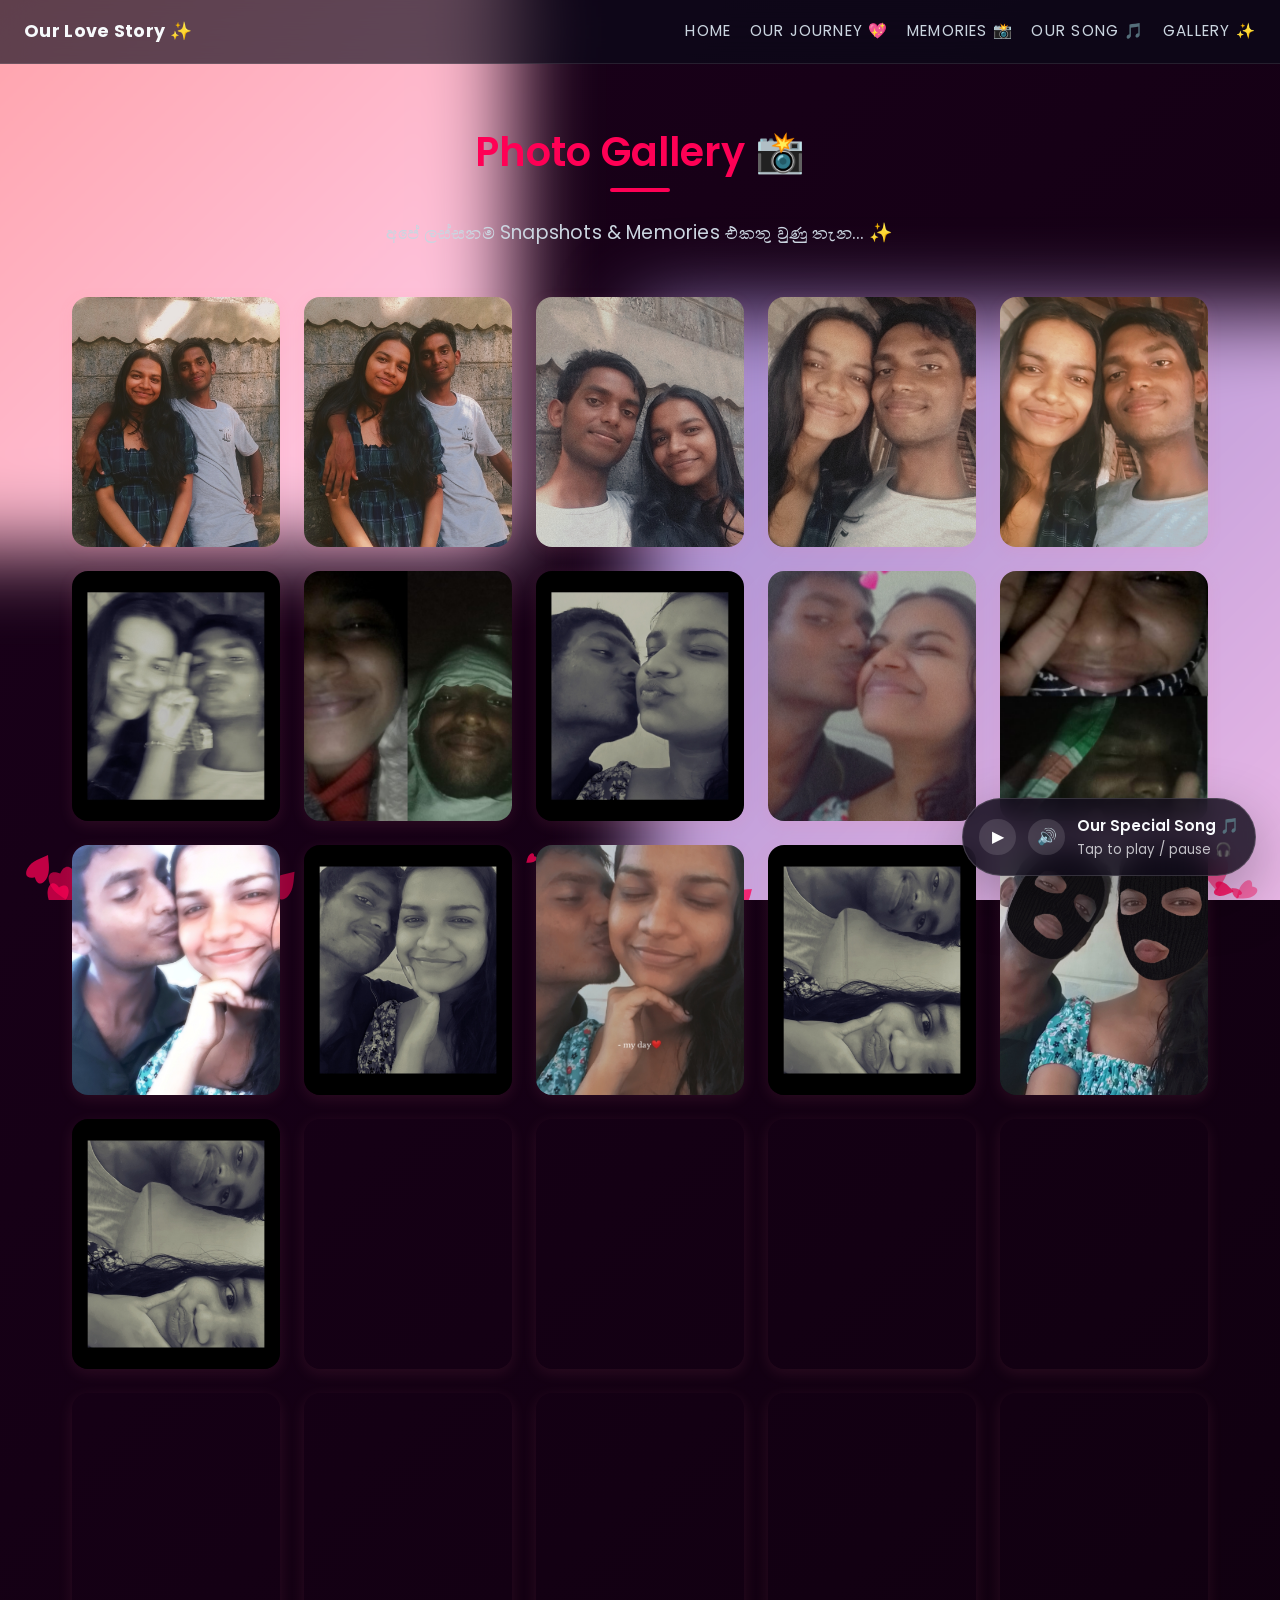
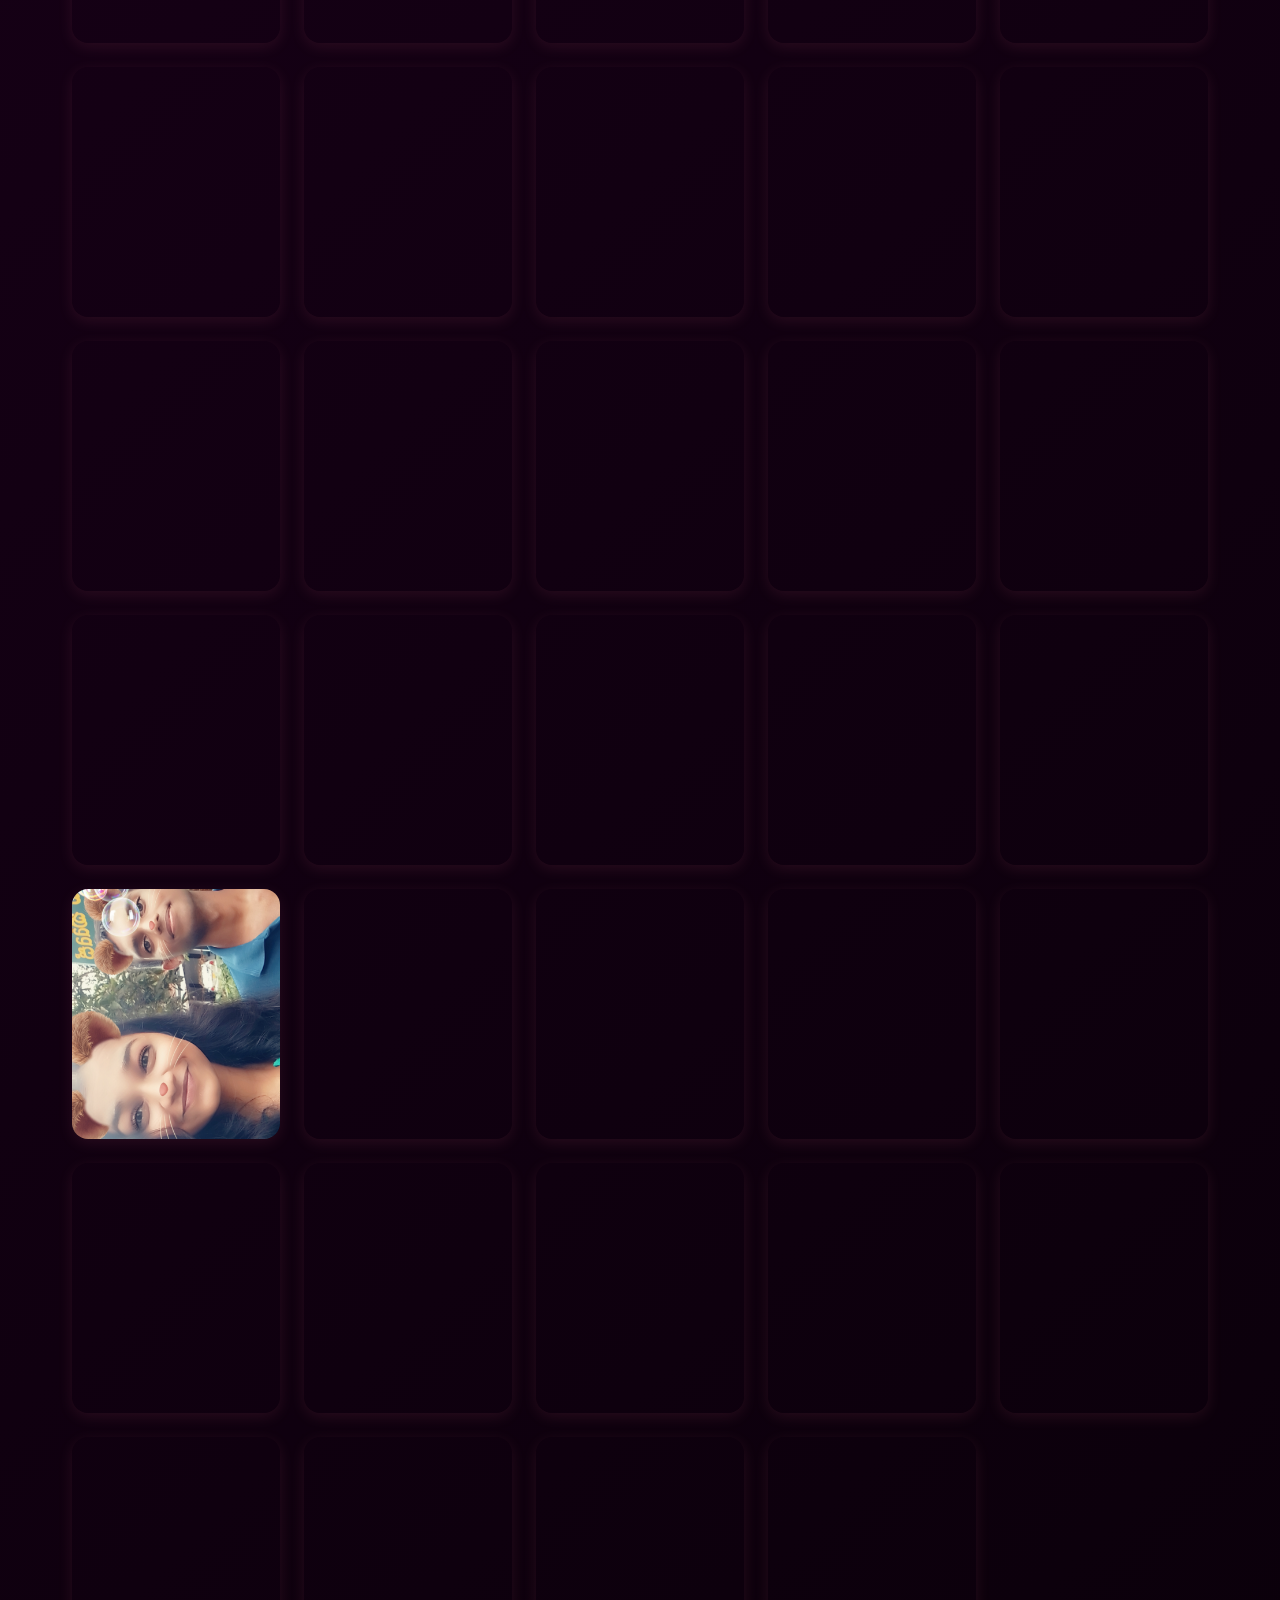
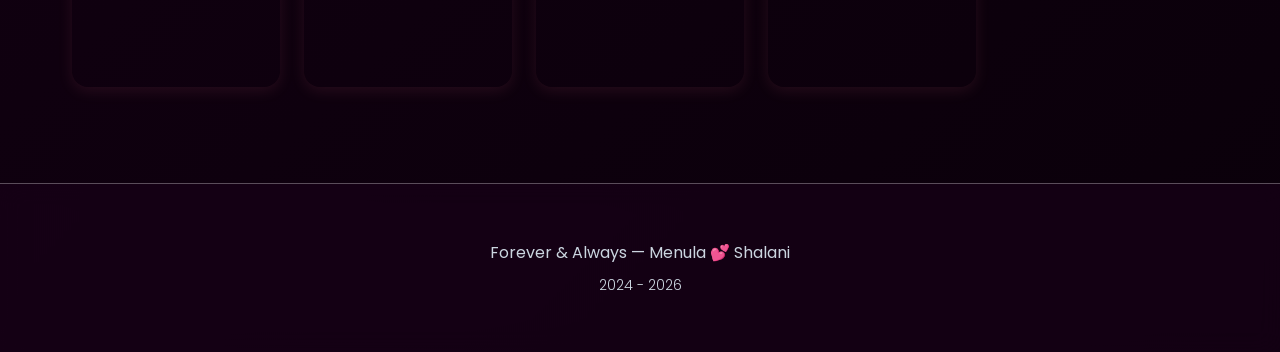
==== commit 526a7f74: "feat: implement Sinhala typography support and localize UI content with romantic flourishes" ====
--- a/gallery.html
+++ b/gallery.html
@@ -13,11 +13,11 @@
     <link rel="icon" type="image/png" sizes="16x16" href="favicon-16x16.png">
     <link rel="apple-touch-icon" sizes="180x180" href="apple-touch-icon.png">
 
-    <title>Gallery | Shalani's Memory Lane</title>
+    <title>Gallery | Our Love Story ✨</title>
 
     <link rel="preconnect" href="https://fonts.googleapis.com">
     <link rel="preconnect" href="https://fonts.gstatic.com" crossorigin>
-    <link href="https://fonts.googleapis.com/css2?family=Dancing+Script:wght@400;700&family=Poppins:wght@300;400;500;600;700&display=swap" rel="stylesheet">
+    <link href="https://fonts.googleapis.com/css2?family=Dancing+Script:wght@400;700&family=Maname&family=Poppins:wght@300;400;500;600;700&display=swap" rel="stylesheet">
     <link rel="stylesheet" href="assets/css/theme.css">
     <link rel="stylesheet" href="assets/css/animations.css">
     <link rel="stylesheet" href="style.css">
@@ -25,7 +25,7 @@
 <body>
     <header class="site-nav">
         <div class="nav-brand">
-            <a href="index.html#home">Shalani's Memory Lane</a>
+            <a href="index.html#home">Our Love Story ✨</a>
         </div>
         <button class="nav-toggle" id="nav-toggle" aria-label="Toggle navigation">
             <span></span>
@@ -34,10 +34,10 @@
         </button>
         <nav class="nav-links" id="nav-links">
             <a href="index.html#home">Home</a>
-            <a href="index.html#journey">Journey</a>
-            <a href="index.html#memories">Memories</a>
-            <a href="index.html#audio">Audio</a>
-            <a href="gallery.html">Gallery</a>
+            <a href="index.html#journey">Our Journey 💖</a>
+            <a href="index.html#memories">Memories 📸</a>
+            <a href="index.html#audio">Our Song 🎵</a>
+            <a href="gallery.html">Gallery ✨</a>
         </nav>
     </header>
 
@@ -58,20 +58,20 @@
         <button id="widget-play-pause" class="control-btn" aria-label="Play or pause audio">▶</button>
         <button id="widget-mute" class="control-btn" aria-label="Mute audio">🔊</button>
         <div class="widget-track-info">
-            <span id="widget-track-title">Soundtrack</span>
-            <small id="widget-track-status">Tap to control music</small>
+            <span id="widget-track-title">Our Special Song 🎵</span>
+            <small id="widget-track-status">Tap to play / pause 🎧</small>
         </div>
     </div>
 
     <section class="gallery-section" id="gallery">
-        <h2 class="section-title">Our Gallery</h2>
-        <p class="section-subtitle">Private moments now live on their own page.</p>
+        <h2 class="section-title">Photo Gallery 📸</h2>
+        <p class="section-subtitle">අපේ ලස්සනම Snapshots & Memories එකතු වුණු තැන... ✨</p>
         <div class="gallery-grid" id="gallery-grid"></div>
     </section>
 
     <footer class="footer">
-        <p>Made with ❤️ by Menula for Shalani</p>
-        <p class="footer-date">2024 - 2025</p>
+        <p>Forever & Always — Menula 💕 Shalani</p>
+        <p class="footer-date">2024 - 2026</p>
     </footer>
 
     <script src="assets/js/theme-engine.js"></script>
--- a/style.css
+++ b/style.css
@@ -21,10 +21,13 @@
 
 :root {
     --nav-height: 64px;
+    --font-sinhala-romantic: 'Maname', serif;
+    --font-main: 'Poppins', var(--font-sinhala-romantic), sans-serif;
+    --font-handwriting: 'Dancing Script', var(--font-sinhala-romantic), cursive;
 }
 
 body {
-    font-family: 'Poppins', sans-serif;
+    font-family: var(--font-main);
     font-size: 1rem;
     line-height: 1.6;
     color: var(--text-main);
@@ -265,7 +268,7 @@
 }
 
 .romantic-heading {
-    font-family: 'Dancing Script', cursive;
+    font-family: var(--font-handwriting);
     font-size: 3.5rem;
     font-weight: 700;
     background: linear-gradient(135deg, var(--primary-color), var(--primary-light));
@@ -494,7 +497,7 @@
 }
 
 .counter-date {
-    font-size: 0.875rem;
+    font-size: 1.05rem;
     color: var(--text-light);
     margin-bottom: 1.5rem;
     font-weight: 500;
@@ -609,7 +612,8 @@
 }
 
 .memory-content p {
-    font-size: 0.9rem;
+    font-size: 1.08rem;
+    line-height: 1.65;
     font-style: italic;
 }
 
@@ -1047,11 +1051,84 @@
 }
 
 .typewriter-text {
-    font-family: 'Poppins', sans-serif;
-    min-height: 4.6rem;
-    color: var(--text-light);
-    line-height: 1.7;
-    font-size: 1rem;
+    font-family: var(--font-main);
+    min-height: 5.2rem;
+    color: var(--text-light);
+    line-height: 1.85;
+    font-size: 1.15rem;
+}
+
+/* ==========================================
+ * Romantic Sinhala Typography & Aesthetics
+ * ========================================== */
+
+/* Ensure smooth rendering, ligatures, and romantic spacing for Sinhala script */
+:lang(si),
+[lang="si"],
+.hero-subtitle,
+.section-subtitle,
+.counter-date,
+.timeline-content p,
+.love-note-card p,
+.quiz-header p,
+.quiz-question,
+.timeline-date,
+.typewriter-text {
+    font-feature-settings: "kern" 1, "liga" 1;
+    text-rendering: optimizeLegibility;
+}
+
+/* Enhancements for romantic Sinhala text containers */
+.hero-subtitle {
+    font-family: var(--font-main);
+    font-size: clamp(1.25rem, 3.5vw, 1.7rem);
+    color: var(--text-light);
+    margin-top: 1rem;
+    font-weight: 400;
+    line-height: 1.85;
+    letter-spacing: 0.01em;
+    text-shadow: 0 2px 14px rgba(255, 117, 143, 0.3);
+}
+
+.section-subtitle {
+    text-align: center;
+    color: var(--text-light);
+    margin-top: -1.5rem;
+    margin-bottom: 2rem;
+    font-size: 1.18rem;
+    line-height: 1.75;
+    letter-spacing: 0.01em;
+}
+
+.counter-date,
+.timeline-date {
+    letter-spacing: 0.02em;
+    font-weight: 500;
+    font-size: 1.05rem;
+}
+
+.timeline-content p {
+    font-size: 1.12rem;
+    line-height: 1.85;
+}
+
+.quiz-header p {
+    font-size: 1.1rem;
+    line-height: 1.65;
+}
+
+.quiz-question p {
+    font-size: 1.2rem;
+    line-height: 1.75;
+}
+
+.quiz-button {
+    font-size: 1.05rem;
+}
+
+.love-note-card:hover .typewriter-text,
+.timeline-item:hover .timeline-content p {
+    text-shadow: 0 0 1px rgba(255, 117, 143, 0.4);
 }
 
 .quiz-cta {
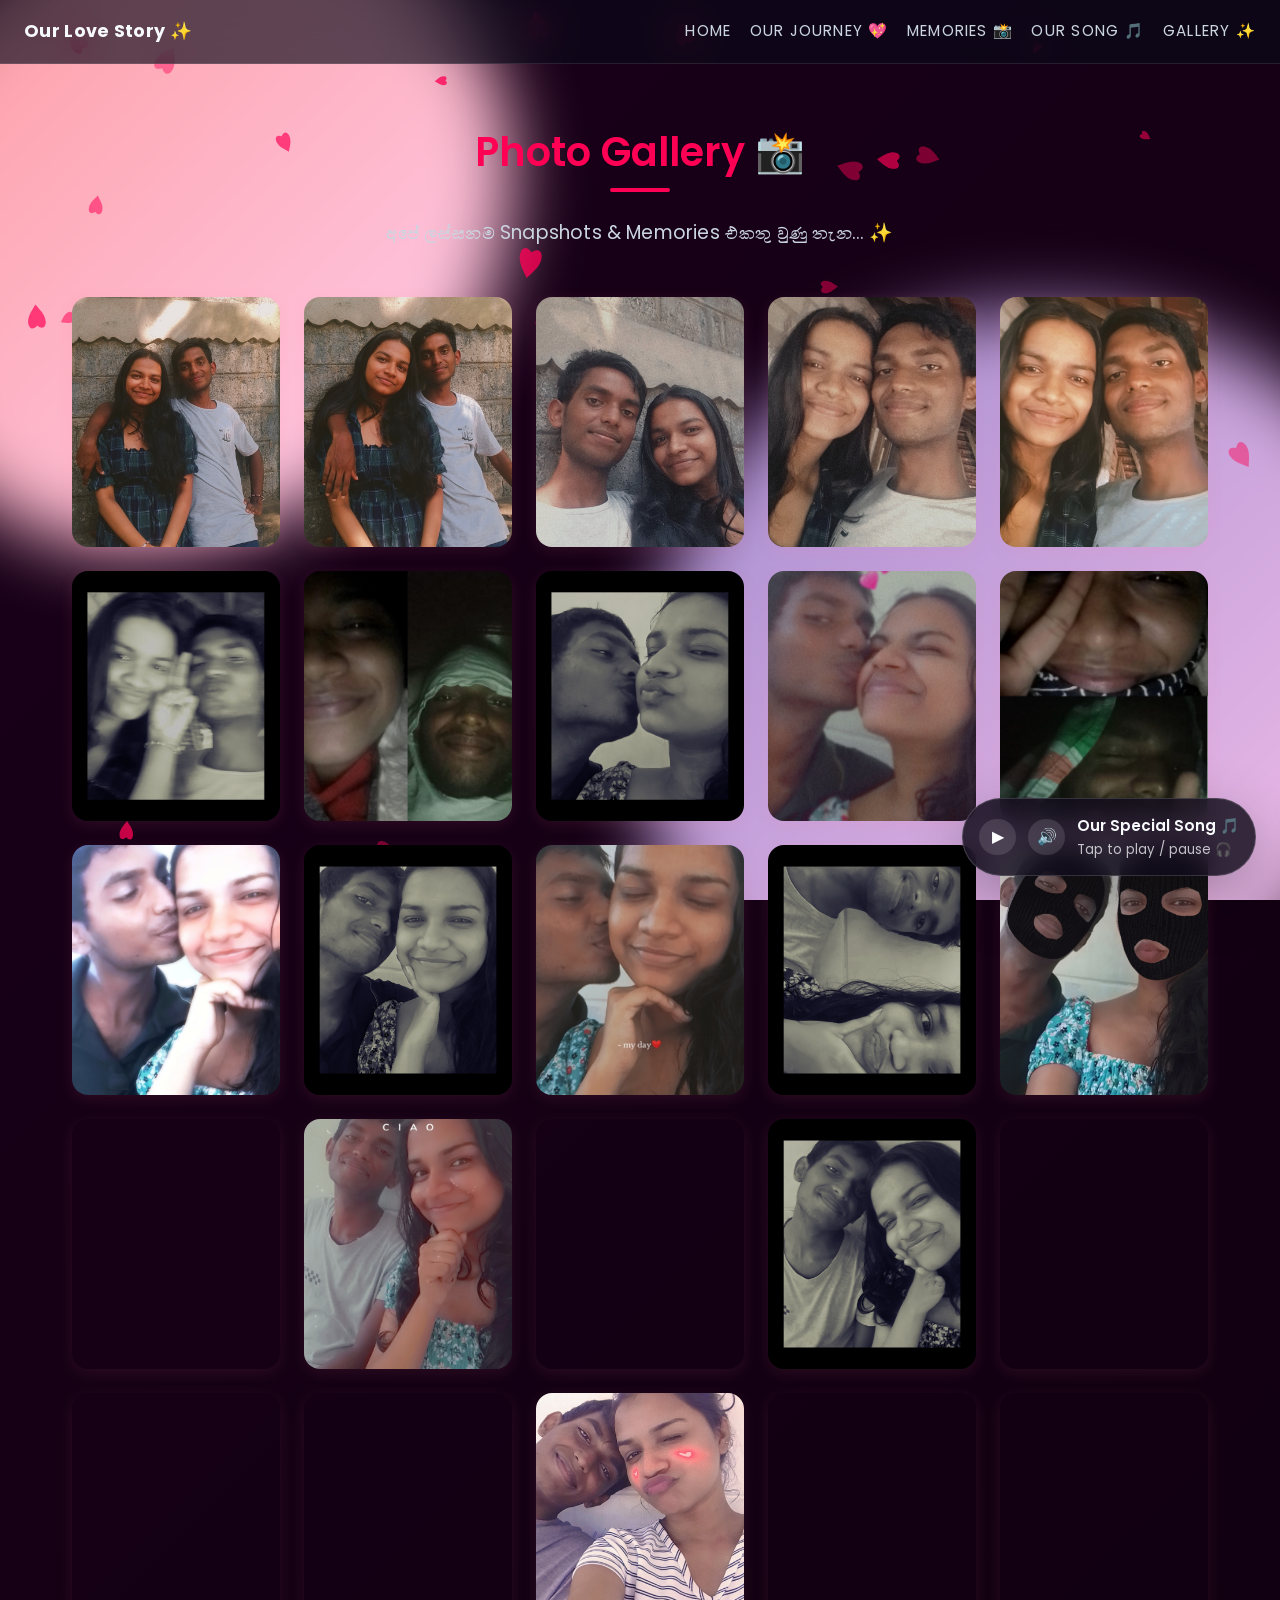
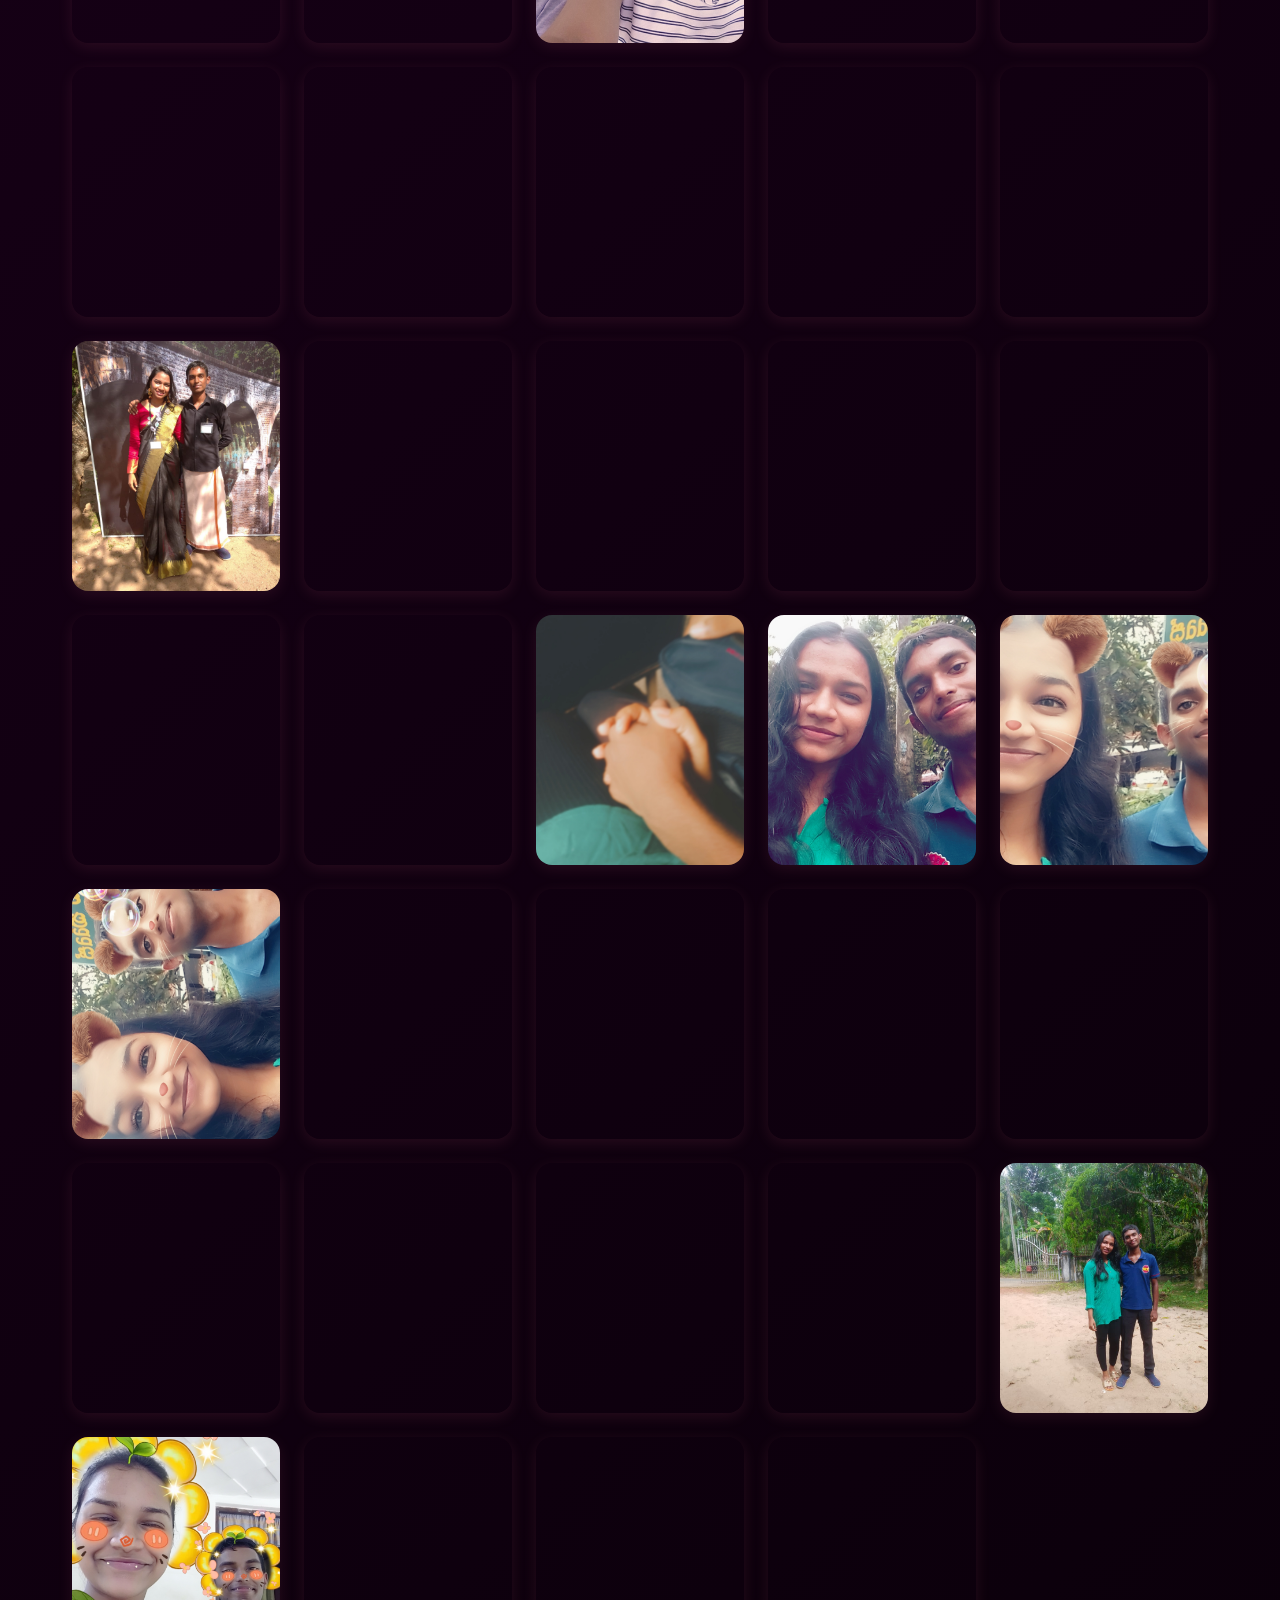
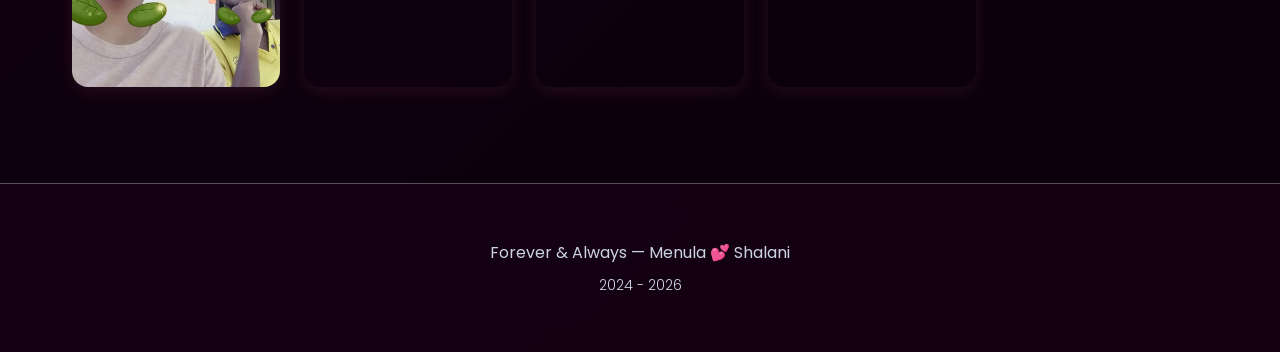
==== commit fbb631cd: "refactor: remove empty file list from commit message prompt" ====
--- a/gallery.html
+++ b/gallery.html
@@ -7,11 +7,11 @@
     <meta name="theme-color" content="#ff758f">
 
     <!-- Favicon -->
-    <link rel="icon" type="image/x-icon" href="favicon.ico">
-    <link rel="icon" type="image/svg+xml" href="favicon.svg">
-    <link rel="icon" type="image/png" sizes="32x32" href="favicon-32x32.png">
-    <link rel="icon" type="image/png" sizes="16x16" href="favicon-16x16.png">
-    <link rel="apple-touch-icon" sizes="180x180" href="apple-touch-icon.png">
+    <link rel="icon" type="image/x-icon" href="assets/favicons/favicon.ico">
+    <link rel="icon" type="image/svg+xml" href="assets/favicons/favicon.svg">
+    <link rel="icon" type="image/png" sizes="32x32" href="assets/favicons/favicon-32x32.png">
+    <link rel="icon" type="image/png" sizes="16x16" href="assets/favicons/favicon-16x16.png">
+    <link rel="apple-touch-icon" sizes="180x180" href="assets/favicons/apple-touch-icon.png">
 
     <title>Gallery | Our Love Story ✨</title>
 
@@ -20,7 +20,7 @@
     <link href="https://fonts.googleapis.com/css2?family=Dancing+Script:wght@400;700&family=Maname&family=Poppins:wght@300;400;500;600;700&display=swap" rel="stylesheet">
     <link rel="stylesheet" href="assets/css/theme.css">
     <link rel="stylesheet" href="assets/css/animations.css">
-    <link rel="stylesheet" href="style.css">
+    <link rel="stylesheet" href="assets/css/style.css">
 </head>
 <body>
     <header class="site-nav">
@@ -77,6 +77,6 @@
     <script src="assets/js/theme-engine.js"></script>
     <script src="assets/js/particle-engine.js"></script>
     <script src="assets/js/love-counter.js"></script>
-    <script src="app.js"></script>
+    <script src="assets/js/app.js"></script>
 </body>
 </html>
--- a/assets/css/animations.css
+++ b/assets/css/animations.css
@@ -1,54 +1,50 @@
 /**
  * ==========================================
- * Liquid Effects & Advanced Animations
+ * Liquid Effects & Advanced Animations (Optimized)
  * ==========================================
  */
 
-/* SVG Blob Morphing */
+/* SVG Blob Morphing - Compositor-friendly transform */
 .blob-shape {
     border-radius: 42% 58% 70% 30% / 45% 45% 55% 55%;
-    animation: morphing 10s infinite ease-in-out alternate;
+    will-change: transform;
+    animation: morphing 14s infinite ease-in-out alternate;
 }
 
 @keyframes morphing {
     0% {
-        border-radius: 42% 58% 70% 30% / 45% 45% 55% 55%;
-    }
-    25% {
-        border-radius: 70% 30% 52% 48% / 60% 40% 60% 40%;
+        transform: scale(1) rotate(0deg);
     }
     50% {
-        border-radius: 52% 48% 30% 70% / 50% 50% 50% 50%;
-    }
-    75% {
-        border-radius: 30% 70% 70% 30% / 40% 60% 40% 60%;
+        transform: scale(1.06, 0.96) rotate(180deg);
     }
     100% {
-        border-radius: 42% 58% 70% 30% / 45% 45% 55% 55%;
+        transform: scale(0.96, 1.05) rotate(360deg);
     }
 }
 
 /* Gentle Float Animation */
 @keyframes float {
     0%, 100% {
-        transform: translateY(0px);
+        transform: translate3d(0, 0, 0);
     }
     50% {
-        transform: translateY(-20px);
+        transform: translate3d(0, -14px, 0);
     }
 }
 
 .float {
+    will-change: transform;
     animation: float 6s ease-in-out infinite;
 }
 
-/* Glow Pulse */
+/* Glow Pulse - Lightweight */
 @keyframes glow-pulse {
     0%, 100% {
-        box-shadow: 0 0 5px rgba(255, 117, 143, 0.5);
+        box-shadow: 0 0 8px rgba(255, 117, 143, 0.4);
     }
     50% {
-        box-shadow: 0 0 20px rgba(255, 117, 143, 0.8);
+        box-shadow: 0 0 18px rgba(255, 117, 143, 0.7);
     }
 }
 
@@ -60,53 +56,55 @@
 @keyframes fade-in {
     from {
         opacity: 0;
+        transform: translate3d(0, 15px, 0);
     }
     to {
         opacity: 1;
+        transform: translate3d(0, 0, 0);
     }
 }
 
 .fade-in {
-    animation: fade-in 0.6s ease-out forwards;
+    animation: fade-in 0.5s ease-out forwards;
 }
 
 /* Slide In From Left */
 @keyframes slide-in-left {
     from {
         opacity: 0;
-        transform: translateX(-30px);
+        transform: translate3d(-25px, 0, 0);
     }
     to {
         opacity: 1;
-        transform: translateX(0);
+        transform: translate3d(0, 0, 0);
     }
 }
 
 .slide-in-left {
-    animation: slide-in-left 0.6s ease-out forwards;
+    animation: slide-in-left 0.5s ease-out forwards;
 }
 
 /* Slide In From Right */
 @keyframes slide-in-right {
     from {
         opacity: 0;
-        transform: translateX(30px);
+        transform: translate3d(25px, 0, 0);
     }
     to {
         opacity: 1;
-        transform: translateX(0);
+        transform: translate3d(0, 0, 0);
     }
 }
 
 .slide-in-right {
-    animation: slide-in-right 0.6s ease-out forwards;
+    animation: slide-in-right 0.5s ease-out forwards;
 }
 
 /* Scale In */
 @keyframes scale-in {
     from {
         opacity: 0;
-        transform: scale(0.95);
+        transform: scale(0.96);
     }
     to {
         opacity: 1;
@@ -115,34 +113,44 @@
 }
 
 .scale-in {
-    animation: scale-in 0.4s ease-out forwards;
+    animation: scale-in 0.35s ease-out forwards;
 }
 
 /* Heart Beat */
 @keyframes heart-beat {
     0%, 100% {
-        transform: scale(1);
+        transform: scale3d(1, 1, 1);
     }
     25% {
-        transform: scale(1.1);
+        transform: scale3d(1.12, 1.12, 1);
     }
     50% {
-        transform: scale(1);
+        transform: scale3d(1, 1, 1);
     }
 }
 
 .heart-beat {
-    animation: heart-beat 0.6s ease-in-out;
+    animation: heart-beat 0.8s ease-in-out;
 }
 
 /* Stagger Animation Helper */
-.stagger-1 { animation-delay: 0.1s; }
-.stagger-2 { animation-delay: 0.2s; }
-.stagger-3 { animation-delay: 0.3s; }
-.stagger-4 { animation-delay: 0.4s; }
-.stagger-5 { animation-delay: 0.5s; }
+.stagger-1 { animation-delay: 0.08s; }
+.stagger-2 { animation-delay: 0.16s; }
+.stagger-3 { animation-delay: 0.24s; }
+.stagger-4 { animation-delay: 0.32s; }
+.stagger-5 { animation-delay: 0.4s; }
 
 /* Smooth Scroll Behavior */
 html {
     scroll-behavior: smooth;
 }
+
+/* Reduced Motion Override */
+@media (prefers-reduced-motion: reduce) {
+    *, ::before, ::after {
+        animation-duration: 0.01ms !important;
+        animation-iteration-count: 1 !important;
+        transition-duration: 0.01ms !important;
+        scroll-behavior: auto !important;
+    }
+}
--- a/assets/css/style.css
+++ b/assets/css/style.css
@@ -0,0 +1,1608 @@
+/**
+ * ==========================================
+ * Global Styles
+ * ==========================================
+ * 
+ * Main stylesheet for Shalani's Memory Lane
+ */
+
+/* Base Styles */
+* {
+    margin: 0;
+    padding: 0;
+    box-sizing: border-box;
+}
+
+html {
+    scroll-behavior: smooth;
+    -webkit-font-smoothing: antialiased;
+    -moz-osx-font-smoothing: grayscale;
+}
+
+:root {
+    --nav-height: 64px;
+    --font-emoji: 'Apple Color Emoji', 'Segoe UI Emoji', 'Segoe UI Symbol', 'Noto Color Emoji', 'Android Emoji', sans-serif;
+    --font-sinhala-romantic: 'Maname', 'Noto Serif Sinhala', 'Iskoola Pota', 'FMAbhaya', serif;
+    --font-main: 'Poppins', -apple-system, BlinkMacSystemFont, 'Segoe UI', Roboto, 'Noto Sans Sinhala', 'Iskoola Pota', 'Helvetica Neue', Arial, var(--font-sinhala-romantic), var(--font-emoji), sans-serif;
+    --font-handwriting: 'Dancing Script', 'Caveat', 'Great Vibes', 'Brush Script MT', var(--font-sinhala-romantic), var(--font-emoji), cursive;
+}
+
+body {
+    font-family: var(--font-main);
+    font-size: 1rem;
+    line-height: 1.6;
+    color: var(--text-main);
+    background: var(--bg-liquid);
+    overflow-x: hidden;
+    min-height: 100vh;
+    position: relative;
+    padding-top: var(--nav-height);
+}
+
+.site-nav {
+    position: fixed;
+    top: 0;
+    left: 0;
+    right: 0;
+    z-index: 20;
+    display: flex;
+    align-items: center;
+    justify-content: space-between;
+    gap: 1rem;
+    height: var(--nav-height);
+    padding: 0 1.5rem;
+    background: rgba(10, 10, 25, 0.65);
+    backdrop-filter: blur(18px);
+    border-bottom: 1px solid rgba(255, 255, 255, 0.1);
+}
+
+.nav-brand a {
+    color: var(--text-main);
+    text-decoration: none;
+    font-size: 1.1rem;
+    font-weight: 700;
+    letter-spacing: 0.3px;
+}
+
+.nav-links {
+    display: flex;
+    align-items: center;
+    gap: 1.15rem;
+}
+
+.nav-links a {
+    color: var(--text-light);
+    text-decoration: none;
+    font-size: 0.95rem;
+    text-transform: uppercase;
+    letter-spacing: 0.08em;
+    transition: color 0.25s ease;
+}
+
+.nav-links a:hover,
+.nav-links a:focus {
+    color: var(--primary-color);
+}
+
+.nav-toggle {
+    display: none;
+    border: none;
+    background: transparent;
+    cursor: pointer;
+    width: 2.2rem;
+    height: 2.2rem;
+    position: relative;
+    z-index: 25;
+}
+
+.nav-toggle span {
+    display: block;
+    width: 100%;
+    height: 3px;
+    margin-bottom: 5px;
+    background: var(--text-light);
+    border-radius: 999px;
+    transition: transform 0.25s ease, opacity 0.25s ease;
+}
+
+.nav-open .nav-links {
+    display: flex;
+    position: fixed;
+    top: var(--nav-height);
+    left: 0;
+    right: 0;
+    background: rgba(10, 10, 25, 0.92);
+    flex-direction: column;
+    align-items: center;
+    padding: 1rem 0 1.5rem;
+    gap: 1rem;
+    box-shadow: 0 20px 50px rgba(0, 0, 0, 0.25);
+}
+
+.nav-open .nav-toggle span:nth-child(1) {
+    transform: translateY(8px) rotate(45deg);
+}
+
+.nav-open .nav-toggle span:nth-child(2) {
+    opacity: 0;
+}
+
+.nav-open .nav-toggle span:nth-child(3) {
+    transform: translateY(-8px) rotate(-45deg);
+}
+
+section,
+header.hero {
+    scroll-margin-top: var(--nav-height);
+}
+
+.audio-player-container {
+    position: fixed;
+    max-width: 680px;
+    width: 100%;
+    margin: 2rem auto;
+    padding: 2.5rem 2rem;
+    border-radius: 28px;
+    min-height: auto;
+    display: flex;
+    flex-direction: column;
+    align-items: center;
+    justify-content: center;
+    gap: 1.5rem;
+    box-sizing: border-box;
+}
+
+.audio-player-container audio {
+    width: 100%;
+    max-width: 100%;
+    height: 44px;
+    display: block;
+    border-radius: 12px;
+}
+
+.audio-meta {
+    text-align: center;
+    width: 100%;
+}
+
+.audio-title {
+    font-size: 1.4rem;
+    color: var(--primary-color);
+    margin-bottom: 0.35rem;
+}
+
+.audio-artist {
+    font-size: 1rem;
+    color: var(--text-light);
+}
+
+.audio-actions {
+    display: flex;
+    gap: 1rem;
+    flex-wrap: wrap;
+    justify-content: center;
+}
+
+.audio-status {
+    color: var(--text-light);
+    font-size: 0.95rem;
+    font-style: italic;
+}
+
+.btn-secondary {
+    border: 1px solid rgba(255, 255, 255, 0.3);
+    background: rgba(255, 255, 255, 0.1);
+    color: var(--text-main);
+    padding: 0.85rem 1.3rem;
+    border-radius: 999px;
+    cursor: pointer;
+    transition: transform 0.2s ease, background 0.2s ease, border-color 0.2s ease;
+}
+
+.btn-secondary:hover,
+.btn-secondary:focus {
+    background: rgba(255, 255, 255, 0.18);
+    border-color: rgba(255, 255, 255, 0.5);
+    transform: translateY(-2px);
+}
+
+@media (max-width: 768px) {
+    .site-nav {
+        padding: 1rem 1rem;
+    }
+
+    .nav-toggle {
+        display: block;
+    }
+
+    .nav-links {
+        display: none;
+    }
+
+    .counter-section {
+        padding: 2rem 1rem;
+    }
+
+    .counter-display {
+        grid-template-columns: repeat(2, 1fr);
+    }
+
+    .audio-player-container {
+        padding: 1.25rem 0.85rem;
+        gap: 0.85rem;
+        margin: 1rem auto;
+        border-radius: 20px;
+        /* Ensure it doesn't overflow on narrow screens */
+        max-width: calc(100% - 1rem);
+    }
+
+    .audio-player-container audio {
+        width: 100%;
+        height: 44px;
+        /* Override any browser-specific min-width on controls */
+        min-width: 0;
+    }
+
+    .audio-title {
+        font-size: 1.15rem;
+    }
+
+    .audio-artist {
+        font-size: 0.88rem;
+    }
+
+    .audio-status {
+        font-size: 0.82rem;
+    }
+}
+
+/* Typography */
+h1,
+h2,
+h3,
+h4,
+h5,
+h6 {
+    font-weight: 600;
+    line-height: 1.2;
+    margin-bottom: 1rem;
+}
+
+.romantic-heading {
+    font-family: var(--font-handwriting);
+    font-size: 3.5rem;
+    font-weight: 700;
+    background: linear-gradient(135deg, var(--primary-color), var(--primary-light));
+    -webkit-background-clip: text;
+    -webkit-text-fill-color: transparent;
+    background-clip: text;
+    letter-spacing: -1px;
+}
+
+h2 {
+    font-size: 2.5rem;
+    color: var(--primary-color);
+}
+
+h3 {
+    font-size: 1.5rem;
+    color: var(--text-main);
+}
+
+p {
+    color: var(--text-light);
+    margin-bottom: 1rem;
+}
+
+/* Hero Section */
+.hero {
+    min-height: calc(100vh - var(--nav-height));
+    display: flex;
+    align-items: center;
+    justify-content: center;
+    text-align: center;
+    padding: 2rem;
+    position: relative;
+    z-index: 1;
+}
+
+.hero-overlay {
+    position: absolute;
+    top: 0;
+    left: 0;
+    width: 100%;
+    height: 100%;
+    background: rgba(0, 0, 0, 0.3);
+    z-index: 0;
+}
+
+.hero-content {
+    max-width: 800px;
+    position: relative;
+    z-index: 2;
+}
+
+.hero-subtitle {
+    font-size: 1.5rem;
+    color: var(--text-light);
+    margin-top: 1rem;
+    font-weight: 300;
+}
+
+/* Sections */
+section {
+    padding: 4rem 2rem;
+    max-width: 1200px;
+    margin: 0 auto;
+    z-index: 2;
+    position: relative;
+}
+
+.section-title {
+    text-align: center;
+    margin-bottom: 3rem;
+    position: relative;
+    padding-bottom: 1rem;
+}
+
+.section-title::after {
+    content: '';
+    position: absolute;
+    bottom: 0;
+    left: 50%;
+    transform: translateX(-50%);
+    width: 60px;
+    height: 4px;
+    background: var(--primary-color);
+    border-radius: 2px;
+}
+
+.section-subtitle {
+    text-align: center;
+    color: var(--text-light);
+    margin-top: -1.5rem;
+    margin-bottom: 2rem;
+}
+
+.liquid-bg-container {
+    position: fixed;
+    top: 0;
+    left: 0;
+    width: 100vw;
+    height: 100vh;
+    z-index: -2;
+    overflow: hidden;
+    pointer-events: none;
+}
+
+#particle-canvas {
+    position: fixed;
+    top: 0;
+    left: 0;
+    width: 100vw;
+    height: 100vh;
+    z-index: -1;
+    pointer-events: none;
+}
+
+.liquid-blob {
+    position: absolute;
+    border-radius: 50% 45% 60% 40% / 55% 40% 60% 45%;
+    filter: blur(35px);
+    will-change: transform;
+    animation: liquidMorph 16s ease-in-out infinite alternate;
+}
+
+.blob-pink {
+    top: -10%;
+    left: -10%;
+    width: 50vw;
+    height: 50vw;
+    background: linear-gradient(135deg, #ff9a9e 0%, #fecfef 100%);
+    animation-delay: 0s;
+}
+
+.blob-violet {
+    bottom: -20%;
+    right: -10%;
+    width: 60vw;
+    height: 60vw;
+    background: linear-gradient(135deg, #a18cd1 0%, #fbc2eb 100%);
+    animation-delay: -5s;
+}
+
+@keyframes liquidMorph {
+    0% {
+        transform: translate3d(0, 0, 0) rotate(0deg) scale3d(1, 1, 1);
+    }
+
+    50% {
+        transform: translate3d(4%, 6%, 0) rotate(45deg) scale3d(1.12, 1.05, 1);
+    }
+
+    100% {
+        transform: translate3d(-4%, -4%, 0) rotate(90deg) scale3d(0.92, 1.08, 1);
+    }
+}
+
+/* Timeline Section */
+.timeline-section {
+    background: transparent;
+}
+
+.timeline-container {
+    display: grid;
+    grid-template-columns: repeat(auto-fit, minmax(280px, 1fr));
+    top: var(--nav-height);
+    margin-bottom: 2rem;
+}
+
+.timeline-card {
+    background: var(--card-bg);
+    backdrop-filter: blur(12px);
+    -webkit-backdrop-filter: blur(12px);
+    border: 1px solid var(--card-border);
+    padding: 2rem;
+    border-radius: 20px;
+    text-align: center;
+    transition: transform 0.3s ease, box-shadow 0.3s ease;
+    cursor: pointer;
+}
+
+.timeline-card:hover {
+    transform: translateY(-10px);
+    box-shadow: 0 10px 40px rgba(255, 117, 143, 0.2);
+}
+
+.glass-panel {
+    background: rgba(255, 255, 255, 0.15);
+    backdrop-filter: blur(16px);
+    -webkit-backdrop-filter: blur(16px);
+    border: 1px solid rgba(255, 255, 255, 0.4);
+    border-radius: 24px;
+    box-shadow: 0 8px 32px 0 rgba(255, 105, 135, 0.15);
+    padding: 2rem;
+    z-index: 10;
+    position: relative;
+    overflow: hidden;
+    transition: transform 0.3s ease, box-shadow 0.3s ease, background 0.3s ease;
+}
+
+.glass-panel:hover {
+    transform: translateY(-5px);
+    box-shadow: 0 12px 40px 0 rgba(255, 105, 135, 0.25);
+    background: rgba(255, 255, 255, 0.2);
+}
+
+.theme-night .glass-panel {
+    background: rgba(10, 10, 25, 0.4);
+    border: 1px solid rgba(255, 255, 255, 0.1);
+    box-shadow: 0 8px 32px 0 rgba(0, 0, 0, 0.5);
+    color: #f1f1f1;
+}
+
+.bg-glass {
+    background: rgba(255, 255, 255, 0.15);
+    backdrop-filter: blur(16px);
+    -webkit-backdrop-filter: blur(16px);
+    border: 1px solid rgba(255, 255, 255, 0.4);
+    border-radius: 24px;
+    box-shadow: 0 8px 32px 0 rgba(255, 105, 135, 0.15);
+}
+
+.counter-wrapper h3 {
+    font-size: 1.25rem;
+    margin-bottom: 0.5rem;
+    font-family: 'Dancing Script', cursive;
+}
+
+.counter-date {
+    font-size: 1.05rem;
+    color: var(--text-light);
+    margin-bottom: 1.5rem;
+    font-weight: 500;
+}
+
+.counter-section {
+    padding: 3rem 2rem;
+    text-align: center;
+}
+
+.counter-display {
+    display: grid;
+    grid-template-columns: repeat(4, 1fr);
+    gap: 0.5rem;
+    max-width: 600px;
+    margin: 0 auto 3rem;
+}
+
+.counter-item {
+    display: flex;
+    flex-direction: column;
+    align-items: center;
+    padding: 1rem 0.5rem;
+    background: rgba(255, 255, 255, 0.1);
+    border-radius: 10px;
+}
+
+.counter-value {
+    font-size: 1.5rem;
+    font-weight: 700;
+    color: var(--primary-color);
+}
+
+.counter-label {
+    font-size: 0.65rem;
+    color: var(--text-light);
+    text-transform: uppercase;
+    letter-spacing: 1px;
+    margin-top: 0.25rem;
+}
+
+/* Memory Nodes Section */
+.memories-section {
+    background: transparent;
+}
+
+.memories-grid {
+    display: grid;
+    grid-template-columns: repeat(auto-fit, minmax(250px, 1fr));
+    gap: 2rem;
+    margin-top: 3rem;
+}
+
+.memory-node {
+    position: relative;
+    height: 300px;
+    cursor: pointer;
+    border-radius: 20px;
+    overflow: hidden;
+    background-size: cover;
+    background-position: center;
+    background-repeat: no-repeat;
+}
+
+.memory-overlay-dark {
+    position: absolute;
+    width: 100%;
+    height: 100%;
+    background: rgba(0, 0, 0, 0.6);
+    z-index: 5;
+    transition: background 0.4s ease;
+}
+
+.memory-node:hover .memory-overlay-dark {
+    background: rgba(0, 0, 0, 0);
+}
+
+.memory-blob {
+    position: absolute;
+    width: 100%;
+    height: 100%;
+    background: linear-gradient(135deg, var(--primary-color), var(--primary-light));
+    border-radius: 42% 58% 70% 30% / 45% 45% 55% 55%;
+    animation: morphing 10s infinite ease-in-out alternate;
+    opacity: 0.2;
+}
+
+.memory-content {
+    position: absolute;
+    width: 100%;
+    height: 100%;
+    display: flex;
+    flex-direction: column;
+    align-items: center;
+    justify-content: center;
+    text-align: center;
+    padding: 2rem;
+    z-index: 10;
+    transition: all 0.4s ease;
+    background: rgba(0, 0, 0, 0.6);
+    backdrop-filter: blur(0px);
+}
+
+.memory-node:hover .memory-content {
+    background: rgba(0, 0, 0, 0);
+    backdrop-filter: blur(0px);
+    pointer-events: none;
+}
+
+.memory-content h3 {
+    margin-bottom: 1rem;
+}
+
+.memory-content p {
+    font-size: 1.08rem;
+    line-height: 1.65;
+    font-style: italic;
+}
+
+/* Audio Section */
+.audio-section {
+    background: transparent;
+    text-align: center;
+    /* Ensure the section itself doesn't overflow on mobile */
+    overflow: hidden;
+}
+
+.audio-player-placeholder {
+    font-size: 1.2rem;
+    color: var(--text-light);
+}
+
+/* Gallery Section */
+.gallery-section {
+    background: transparent;
+}
+
+.gallery-grid {
+    display: grid;
+    grid-template-columns: repeat(auto-fit, minmax(200px, 1fr));
+    gap: 1.5rem;
+    margin-top: 3rem;
+}
+
+.gallery-item {
+    position: relative;
+    height: 250px;
+    border-radius: 16px;
+    overflow: hidden;
+    cursor: pointer;
+    box-shadow: 0 4px 15px rgba(255, 117, 143, 0.1);
+    transition: transform 0.3s ease, box-shadow 0.3s ease;
+}
+
+.gallery-item:hover {
+    transform: translateY(-8px);
+    box-shadow: 0 12px 30px rgba(255, 117, 143, 0.25);
+}
+
+.gallery-item img {
+    width: 100%;
+    height: 100%;
+    object-fit: cover;
+    transition: transform 0.4s ease, filter 0.4s ease;
+}
+
+.gallery-overlay {
+    position: absolute;
+    top: 0;
+    left: 0;
+    width: 100%;
+    height: 100%;
+    background: linear-gradient(135deg, rgba(255, 117, 143, 0.4), rgba(255, 192, 203, 0.4));
+    opacity: 0;
+    transition: opacity 0.4s ease;
+    z-index: 10;
+}
+
+.gallery-item:hover .gallery-overlay {
+    opacity: 1;
+}
+
+.gallery-item:hover img {
+    transform: scale(1.05);
+    filter: brightness(0.9);
+}
+
+/* Footer */
+.footer {
+    text-align: center;
+    padding: 3rem 2rem;
+    border-top: 1px solid var(--card-border);
+    margin-top: 2rem;
+    background: var(--card-bg);
+    backdrop-filter: blur(12px);
+}
+
+.footer p {
+    margin: 0.5rem 0;
+    color: var(--text-light);
+}
+
+.footer-date {
+    font-size: 0.875rem;
+    font-weight: 300;
+}
+
+/* Reveal Animation */
+.reveal-animation {
+    animation: fade-in 0.6s ease-out forwards;
+}
+
+/* Mobile Responsive */
+@media (max-width: 768px) {
+    .romantic-heading {
+        font-size: 2.5rem;
+    }
+
+    h2 {
+        font-size: 1.8rem;
+    }
+
+    section {
+        padding: 2rem 1rem;
+    }
+
+    .timeline-container {
+        grid-template-columns: 1fr;
+        gap: 1.5rem;
+    }
+
+    .memories-grid {
+        grid-template-columns: 1fr;
+    }
+
+    .gallery-grid {
+        grid-template-columns: repeat(auto-fit, minmax(150px, 1fr));
+        gap: 1rem;
+    }
+
+    .gallery-item {
+        height: 200px;
+    }
+
+    .counter-display {
+        grid-template-columns: repeat(2, 1fr);
+    }
+
+    .counter-item {
+        padding: 0.8rem 0.25rem;
+    }
+
+    .counter-value {
+        font-size: 1.2rem;
+    }
+
+    .counter-label {
+        font-size: 0.6rem;
+    }
+}
+
+/* Loading Screen */
+.loading-screen {
+    position: fixed;
+    inset: 0;
+    z-index: 9999;
+    display: flex;
+    align-items: center;
+    justify-content: center;
+    background: rgba(5, 5, 15, 0.95);
+    color: #edf2f7;
+    backdrop-filter: blur(18px);
+}
+
+.terminal-window {
+    width: min(920px, calc(100vw - 2rem));
+    max-width: 920px;
+    background: rgba(10, 10, 25, 0.94);
+    border: 1px solid rgba(255, 255, 255, 0.1);
+    box-shadow: 0 36px 120px rgba(0, 0, 0, 0.45);
+    padding: 1.5rem;
+    display: grid;
+    gap: 1rem;
+}
+
+.terminal-header {
+    display: flex;
+    align-items: center;
+    justify-content: space-between;
+    gap: 1rem;
+    padding-bottom: 0.5rem;
+    border-bottom: 1px solid rgba(255, 255, 255, 0.08);
+}
+
+.window-controls {
+    display: flex;
+    gap: 0.5rem;
+}
+
+.control {
+    width: 0.85rem;
+    height: 0.85rem;
+    border-radius: 999px;
+    display: inline-block;
+}
+
+.control.red {
+    background: #ff5f57;
+}
+
+.control.yellow {
+    background: #ffbd2e;
+}
+
+.control.green {
+    background: #28c840;
+}
+
+.terminal-title {
+    font-size: 0.95rem;
+    letter-spacing: 0.08em;
+    color: rgba(255, 255, 255, 0.75);
+}
+
+.log-container {
+    min-height: 220px;
+    max-height: 280px;
+    overflow-y: hidden;
+    font-family: 'Courier New', Courier, monospace;
+    font-size: 0.95rem;
+    line-height: 1.65;
+    color: #f8fafc;
+    white-space: pre-wrap;
+}
+
+.progress-wrap {
+    width: 100%;
+    height: 10px;
+    background: rgba(255, 255, 255, 0.08);
+    border-radius: 999px;
+    overflow: hidden;
+}
+
+.terminal-progress {
+    width: 0%;
+    height: 100%;
+    background: linear-gradient(90deg, #ff7b9c, #ff4477);
+    border-radius: 999px;
+    transition: width 0.4s ease;
+}
+
+.enter-action {
+    display: flex;
+    justify-content: center;
+    opacity: 0;
+    transform: translateY(20px);
+    transition: opacity 0.25s ease, transform 0.25s ease;
+}
+
+.on-ready .enter-action {
+    opacity: 1;
+    transform: translateY(0);
+}
+
+.loading-screen {
+    transition: opacity 0.55s ease, visibility 0.55s ease;
+}
+
+.loading-screen.fade-out {
+    opacity: 0;
+    visibility: hidden;
+    pointer-events: none;
+}
+
+.enter-button {
+    padding: 0.95rem 1.5rem;
+    border-radius: 999px;
+    border: 1px solid rgba(255, 255, 255, 0.18);
+    background: rgba(255, 255, 255, 0.08);
+    color: #fff;
+    cursor: pointer;
+    font-weight: 700;
+    letter-spacing: 0.08em;
+    text-transform: uppercase;
+    box-shadow: 0 0 24px rgba(255, 81, 147, 0.24);
+    transition: transform 0.25s ease, background 0.25s ease;
+}
+
+.enter-button:hover {
+    transform: translateY(-2px) scale(1.02);
+    background: rgba(255, 255, 255, 0.15);
+}
+
+.theme-toggle-btn {
+    border: 1px solid rgba(255, 255, 255, 0.2);
+    background: rgba(255, 255, 255, 0.08);
+    color: var(--text-main);
+    padding: 0.45rem 0.85rem;
+    border-radius: 999px;
+    cursor: pointer;
+}
+
+.audio-control-widget {
+    position: fixed;
+    bottom: 1.5rem;
+    right: 1.5rem;
+    z-index: 50;
+    display: grid;
+    grid-template-columns: auto auto 1fr;
+    align-items: center;
+    gap: 0.75rem;
+    padding: 0.95rem 1rem;
+    background: rgba(15, 10, 25, 0.82);
+    border: 1px solid rgba(255, 255, 255, 0.15);
+    border-radius: 999px;
+    box-shadow: 0 20px 60px rgba(0, 0, 0, 0.3);
+    backdrop-filter: blur(14px);
+}
+
+.control-btn {
+    width: 2.3rem;
+    height: 2.3rem;
+    border: none;
+    border-radius: 50%;
+    background: rgba(255, 255, 255, 0.12);
+    color: #fff;
+    font-size: 1rem;
+    cursor: pointer;
+    transition: background 0.2s ease, transform 0.2s ease;
+}
+
+.control-btn:hover,
+.control-btn:focus {
+    background: rgba(255, 255, 255, 0.22);
+    transform: scale(1.05);
+}
+
+.widget-track-info {
+    display: flex;
+    flex-direction: column;
+    color: #f8fafc;
+    min-width: 10rem;
+}
+
+.widget-track-info span {
+    font-size: 0.95rem;
+    font-weight: 600;
+}
+
+.widget-track-info small {
+    color: rgba(248, 250, 252, 0.75);
+}
+
+.timeline-wrapper {
+    position: relative;
+    padding: 2rem 0;
+}
+
+.timeline-line {
+    position: absolute;
+    top: 0;
+    left: 50%;
+    width: 4px;
+    height: 100%;
+    background: linear-gradient(180deg, rgba(255, 117, 143, 0.9), rgba(255, 192, 203, 0.4));
+    transform: translateX(-50%);
+}
+
+.timeline-item {
+    position: relative;
+    width: calc(50% - 2rem);
+    padding: 1.8rem;
+    border-radius: 24px;
+    transition: transform 0.3s ease, box-shadow 0.3s ease;
+}
+
+.timeline-item:hover {
+    transform: translateY(-10px);
+    box-shadow: 0 20px 80px rgba(255, 117, 143, 0.15);
+}
+
+.timeline-item.left {
+    margin-right: auto;
+    margin-left: 0;
+}
+
+.timeline-item.right {
+    margin-left: auto;
+    margin-right: 0;
+}
+
+.timeline-item::before {
+    content: '';
+    position: absolute;
+    top: 1.5rem;
+    width: 18px;
+    height: 18px;
+    border-radius: 50%;
+    background: var(--primary-color);
+    box-shadow: 0 0 0 8px rgba(255, 117, 143, 0.15);
+}
+
+.timeline-item.left::before {
+    right: -9px;
+}
+
+.timeline-item.right::before {
+    left: -9px;
+}
+
+.timeline-badge {
+    display: inline-flex;
+    align-items: center;
+    justify-content: center;
+    padding: 0.5rem 0.95rem;
+    border-radius: 999px;
+    background: rgba(255, 117, 143, 0.14);
+    color: var(--primary-color);
+    font-size: 0.85rem;
+    margin-bottom: 1rem;
+}
+
+.timeline-date {
+    margin: 0.5rem 0 1rem;
+    color: var(--text-light);
+    font-size: 0.95rem;
+}
+
+.love-notes-grid {
+    display: grid;
+    grid-template-columns: repeat(auto-fit, minmax(240px, 1fr));
+    gap: 1.5rem;
+    margin-top: 2rem;
+}
+
+.love-note-card {
+    padding: 2rem;
+    min-height: 220px;
+    transition: transform 0.3s ease, box-shadow 0.3s ease, background 0.3s ease;
+}
+
+.love-note-card:hover {
+    transform: translateY(-8px) scale(1.03);
+    box-shadow: 0 18px 50px rgba(255, 117, 143, 0.18);
+    background: rgba(255, 255, 255, 0.22);
+}
+
+.note-icon {
+    font-size: 1.75rem;
+    margin-bottom: 1rem;
+}
+
+.typewriter-text {
+    font-family: var(--font-main);
+    min-height: 5.2rem;
+    color: var(--text-light);
+    line-height: 1.85;
+    font-size: 1.15rem;
+}
+
+/* ==========================================
+ * Romantic Sinhala Typography & Aesthetics
+ * ========================================== */
+
+/* Ensure smooth rendering, ligatures, and romantic spacing for Sinhala script */
+:lang(si),
+[lang="si"],
+.hero-subtitle,
+.section-subtitle,
+.counter-date,
+.timeline-content p,
+.love-note-card p,
+.quiz-header p,
+.quiz-question,
+.timeline-date,
+.typewriter-text {
+    font-feature-settings: "kern" 1, "liga" 1;
+    text-rendering: optimizeLegibility;
+}
+
+/* Enhancements for romantic Sinhala text containers */
+.hero-subtitle {
+    font-family: var(--font-main);
+    font-size: clamp(1.25rem, 3.5vw, 1.7rem);
+    color: var(--text-light);
+    margin-top: 1rem;
+    font-weight: 400;
+    line-height: 1.85;
+    letter-spacing: 0.01em;
+    text-shadow: 0 2px 14px rgba(255, 117, 143, 0.3);
+}
+
+.section-subtitle {
+    text-align: center;
+    color: var(--text-light);
+    margin-top: -1.5rem;
+    margin-bottom: 2rem;
+    font-size: 1.18rem;
+    line-height: 1.75;
+    letter-spacing: 0.01em;
+}
+
+.counter-date,
+.timeline-date {
+    letter-spacing: 0.02em;
+    font-weight: 500;
+    font-size: 1.05rem;
+}
+
+.timeline-content p {
+    font-size: 1.12rem;
+    line-height: 1.85;
+}
+
+.quiz-header p {
+    font-size: 1.1rem;
+    line-height: 1.65;
+}
+
+.quiz-question p {
+    font-size: 1.2rem;
+    line-height: 1.75;
+}
+
+.quiz-button {
+    font-size: 1.05rem;
+}
+
+.love-note-card:hover .typewriter-text,
+.timeline-item:hover .timeline-content p {
+    text-shadow: 0 0 1px rgba(255, 117, 143, 0.4);
+}
+
+.quiz-cta {
+    text-align: center;
+    margin-top: 1.5rem;
+}
+
+/* Festive Celebration Canvas */
+.celebration-canvas {
+    position: fixed;
+    top: 0;
+    left: 0;
+    width: 100vw;
+    height: 100vh;
+    z-index: 9999;
+    pointer-events: none;
+    display: none;
+}
+
+.celebration-canvas.active {
+    display: block;
+}
+
+/* Quiz Modal */
+.quiz-modal {
+    position: fixed;
+    inset: 0;
+    z-index: 9998;
+    background: rgba(1, 1, 10, 0.88);
+    display: flex;
+    align-items: center;
+    justify-content: center;
+    padding: 1.5rem;
+    opacity: 0;
+    visibility: hidden;
+    pointer-events: none;
+    transition: opacity 0.35s ease, visibility 0.35s ease;
+    backdrop-filter: blur(8px);
+    -webkit-backdrop-filter: blur(8px);
+}
+
+.quiz-modal.active {
+    opacity: 1;
+    visibility: visible;
+    pointer-events: auto;
+}
+
+.quiz-modal.closing {
+    opacity: 0 !important;
+    pointer-events: none;
+}
+
+.quiz-panel {
+    width: min(720px, 100%);
+    padding: 2.2rem 2rem;
+    position: relative;
+    border-radius: 28px;
+    background: rgba(12, 10, 24, 0.96);
+    border: 1px solid rgba(255, 117, 143, 0.3);
+    box-shadow: 0 32px 90px rgba(0, 0, 0, 0.55), 0 0 25px rgba(255, 117, 143, 0.12);
+    transform: scale(0.94) translateY(15px);
+    transition: transform 0.35s cubic-bezier(0.34, 1.56, 0.64, 1);
+}
+
+.quiz-modal.active .quiz-panel {
+    transform: scale(1) translateY(0);
+}
+
+.quiz-modal.closing .quiz-panel {
+    transform: scale(0.92) translateY(10px);
+}
+
+.modal-close {
+    position: absolute;
+    top: 1rem;
+    right: 1.2rem;
+    border: none;
+    background: transparent;
+    color: #ffffff;
+    font-size: 2rem;
+    cursor: pointer;
+    line-height: 1;
+    opacity: 0.8;
+    transition: opacity 0.2s ease, transform 0.2s ease;
+}
+
+.modal-close:hover {
+    opacity: 1;
+    transform: scale(1.15) rotate(90deg);
+}
+
+.quiz-header h3 {
+    margin-bottom: 0.5rem;
+    color: var(--primary-color);
+}
+
+.quiz-content {
+    margin-top: 1.5rem;
+    display: grid;
+    gap: 1rem;
+}
+
+.quiz-btn-group {
+    display: grid;
+    gap: 0.75rem;
+    margin-top: 1rem;
+}
+
+.quiz-button {
+    padding: 1rem 1.2rem;
+    border-radius: 16px;
+    border: 1px solid rgba(255, 255, 255, 0.15);
+    background: rgba(255, 255, 255, 0.08);
+    color: #fff;
+    font-weight: 500;
+    cursor: pointer;
+    text-align: left;
+    transition: background 0.2s ease, transform 0.2s ease, border-color 0.2s ease;
+}
+
+.quiz-button:hover,
+.quiz-button:focus {
+    background: rgba(255, 117, 143, 0.18);
+    border-color: rgba(255, 117, 143, 0.5);
+    transform: translateY(-2px);
+}
+
+.quiz-result {
+    margin-top: 1.25rem;
+    color: var(--text-light);
+    min-height: 2rem;
+    font-weight: 500;
+}
+
+/* ==========================================
+ * Surprise Secret Note Popup / Modal
+ * ========================================== */
+.secret-note-modal {
+    position: fixed;
+    inset: 0;
+    z-index: 10000;
+    display: flex;
+    align-items: center;
+    justify-content: center;
+    padding: 1.5rem;
+    opacity: 0;
+    visibility: hidden;
+    pointer-events: none;
+    transition: opacity 0.4s cubic-bezier(0.16, 1, 0.3, 1), visibility 0.4s ease;
+}
+
+.secret-note-modal.active {
+    opacity: 1;
+    visibility: visible;
+    pointer-events: auto;
+}
+
+.secret-note-modal.closing {
+    opacity: 0 !important;
+    pointer-events: none;
+    transition: opacity 0.3s ease;
+}
+
+.secret-note-backdrop {
+    position: absolute;
+    inset: 0;
+    background: rgba(5, 5, 18, 0.88);
+    backdrop-filter: blur(12px);
+    -webkit-backdrop-filter: blur(12px);
+}
+
+.secret-note-panel {
+    position: relative;
+    z-index: 2;
+    width: min(640px, 100%);
+    max-height: 90vh;
+    overflow-y: auto;
+    padding: 2.5rem 2rem;
+    border-radius: 32px;
+    background: linear-gradient(145deg, rgba(25, 12, 35, 0.96), rgba(12, 8, 22, 0.98));
+    border: 1.5px solid rgba(255, 117, 143, 0.5);
+    box-shadow: 0 24px 80px rgba(255, 75, 130, 0.3), 0 0 40px rgba(255, 117, 143, 0.2);
+    transform: scale(0.82) translateY(30px);
+    transition: transform 0.5s cubic-bezier(0.34, 1.56, 0.64, 1), box-shadow 0.4s ease;
+    text-align: center;
+}
+
+.secret-note-modal.active .secret-note-panel {
+    transform: scale(1) translateY(0);
+}
+
+.secret-note-modal.closing .secret-note-panel {
+    transform: scale(0.88) translateY(15px);
+}
+
+.secret-badge-icon {
+    font-size: 3rem;
+    margin-bottom: 0.5rem;
+    animation: heart-beat 1.5s infinite ease-in-out;
+    display: inline-block;
+}
+
+.romantic-heading-small {
+    font-family: var(--font-handwriting);
+    font-size: 2.2rem;
+    font-weight: 700;
+    background: linear-gradient(135deg, #ff758f, #ffccd5, #ff4d6d);
+    -webkit-background-clip: text;
+    -webkit-text-fill-color: transparent;
+    background-clip: text;
+    color: var(--primary-color);
+    margin-bottom: 0.5rem;
+}
+
+.secret-subtitle {
+    font-size: 1.02rem;
+    color: var(--text-light);
+    margin-bottom: 1.5rem;
+    line-height: 1.6;
+}
+
+.secret-note-body {
+    background: rgba(255, 117, 143, 0.08);
+    border: 1px solid rgba(255, 117, 143, 0.25);
+    border-radius: 24px;
+    padding: 2rem 1.75rem;
+    margin-bottom: 1.75rem;
+    box-shadow: inset 0 0 20px rgba(255, 117, 143, 0.05);
+    position: relative;
+}
+
+.secret-quote {
+    font-family: var(--font-main);
+    font-size: 1.18rem;
+    line-height: 1.85;
+    color: #fff;
+    font-style: italic;
+    letter-spacing: 0.01em;
+    text-shadow: 0 1px 8px rgba(0, 0, 0, 0.5);
+    margin-bottom: 1.25rem;
+}
+
+.secret-note-signature {
+    display: flex;
+    align-items: center;
+    justify-content: center;
+    gap: 0.5rem;
+    font-family: var(--font-handwriting);
+    font-size: 1.45rem;
+    color: var(--primary-light);
+    font-weight: 700;
+}
+
+.heart-pulse {
+    display: inline-block;
+    animation: heart-beat 1.2s infinite ease-in-out;
+}
+
+.btn-romantic {
+    background: linear-gradient(135deg, #ff4d6d, #ff758f);
+    color: #ffffff;
+    border: none;
+    padding: 0.95rem 2.2rem;
+    border-radius: 999px;
+    font-size: 1.05rem;
+    font-weight: 600;
+    cursor: pointer;
+    box-shadow: 0 8px 25px rgba(255, 77, 109, 0.4);
+    transition: transform 0.25s ease, box-shadow 0.25s ease, filter 0.25s ease;
+    letter-spacing: 0.02em;
+}
+
+.btn-romantic:hover {
+    transform: translateY(-3px) scale(1.03);
+    box-shadow: 0 12px 30px rgba(255, 77, 109, 0.6);
+    filter: brightness(1.08);
+}
+
+@media (max-width: 968px) {
+    .timeline-item {
+        width: 100%;
+    }
+
+    .timeline-item.right,
+    .timeline-item.left {
+        margin: 0 auto;
+    }
+
+    .timeline-line {
+        left: 1rem;
+    }
+
+    .timeline-item::before {
+        left: -9px;
+    }
+}
+
+@media (max-width: 768px) {
+    /* Mobile-optimized background blur & blobs */
+    .liquid-blob {
+        filter: blur(20px);
+        animation-duration: 20s;
+    }
+
+    .blob-pink {
+        width: 70vw;
+        height: 70vw;
+    }
+
+    .blob-violet {
+        width: 80vw;
+        height: 80vw;
+    }
+
+    /* Mobile-optimized glass panels (reduced blur to eliminate GPU fill rate stalls) */
+    .glass-panel,
+    .bg-glass,
+    .timeline-card {
+        backdrop-filter: blur(8px);
+        -webkit-backdrop-filter: blur(8px);
+        background: rgba(255, 255, 255, 0.22);
+        box-shadow: 0 4px 18px 0 rgba(255, 105, 135, 0.12);
+    }
+
+    .theme-night .glass-panel,
+    .theme-night .bg-glass,
+    .theme-night .timeline-card {
+        background: rgba(14, 10, 26, 0.65);
+        box-shadow: 0 4px 20px 0 rgba(0, 0, 0, 0.4);
+    }
+
+    .site-nav {
+        backdrop-filter: blur(10px);
+        -webkit-backdrop-filter: blur(10px);
+    }
+
+    .loading-screen {
+        backdrop-filter: blur(10px);
+        -webkit-backdrop-filter: blur(10px);
+    }
+
+    .footer {
+        backdrop-filter: blur(8px);
+        -webkit-backdrop-filter: blur(8px);
+    }
+
+    /* Hide the rose-colored vertical connecting line on Mobile View */
+    .timeline-line {
+        display: none !important;
+    }
+
+    /* Hide the timeline item connector dot on mobile to prevent disconnected floating dots */
+    .timeline-item::before {
+        display: none !important;
+    }
+
+    .timeline-wrapper {
+        padding: 1rem 0;
+    }
+
+    .timeline-item {
+        width: 100% !important;
+        margin: 0 0 1.25rem 0 !important;
+        padding: 1.5rem 1.2rem !important;
+    }
+
+    /* Floating audio widget — full-width pill at bottom */
+    .audio-control-widget {
+        bottom: 0.75rem;
+        right: 0.5rem;
+        left: 0.5rem;
+        width: auto;
+        /* Keep all three columns: play | mute | track-info */
+        grid-template-columns: auto auto 1fr;
+        padding: 0.75rem 1rem;
+        gap: 0.6rem;
+        border-radius: 999px;
+    }
+
+    .widget-track-info {
+        min-width: 0;
+        overflow: hidden;
+    }
+
+    .widget-track-info span {
+        font-size: 0.85rem;
+        white-space: nowrap;
+        overflow: hidden;
+        text-overflow: ellipsis;
+    }
+
+    .widget-track-info small {
+        font-size: 0.72rem;
+        white-space: nowrap;
+        overflow: hidden;
+        text-overflow: ellipsis;
+    }
+
+    .control-btn {
+        width: 2rem;
+        height: 2rem;
+        font-size: 0.88rem;
+        flex-shrink: 0;
+    }
+
+    .theme-toggle-btn {
+        display: none;
+    }
+
+    .secret-note-panel {
+        padding: 1.8rem 1.2rem;
+        border-radius: 24px;
+    }
+
+    .romantic-heading-small {
+        font-size: 1.75rem;
+    }
+
+    .secret-quote {
+        font-size: 1.05rem;
+        line-height: 1.7;
+    }
+
+    .secret-note-signature {
+        font-size: 1.25rem;
+    }
+
+    .quiz-panel {
+        padding: 1.8rem 1.2rem;
+        border-radius: 24px;
+    }
+}
+
+/* Extra-small screens (< 400px) */
+@media (max-width: 400px) {
+    .audio-player-container {
+        padding: 1rem 0.65rem;
+        border-radius: 16px;
+    }
+
+    .audio-title {
+        font-size: 1rem;
+    }
+
+    .audio-artist {
+        font-size: 0.8rem;
+    }
+
+    .audio-control-widget {
+        gap: 0.45rem;
+        padding: 0.65rem 0.75rem;
+    }
+}
+
+/* Accessibility */
+@media (prefers-reduced-motion: reduce) {
+    * {
+        animation: none !important;
+        transition: none !important;
+    }
+
+    html {
+        scroll-behavior: auto;
+    }
+}
+
+/* Print Styles */
+@media print {
+    body {
+        background: white;
+        color: black;
+    }
+
+    #particle-canvas {
+        display: none;
+    }
+}
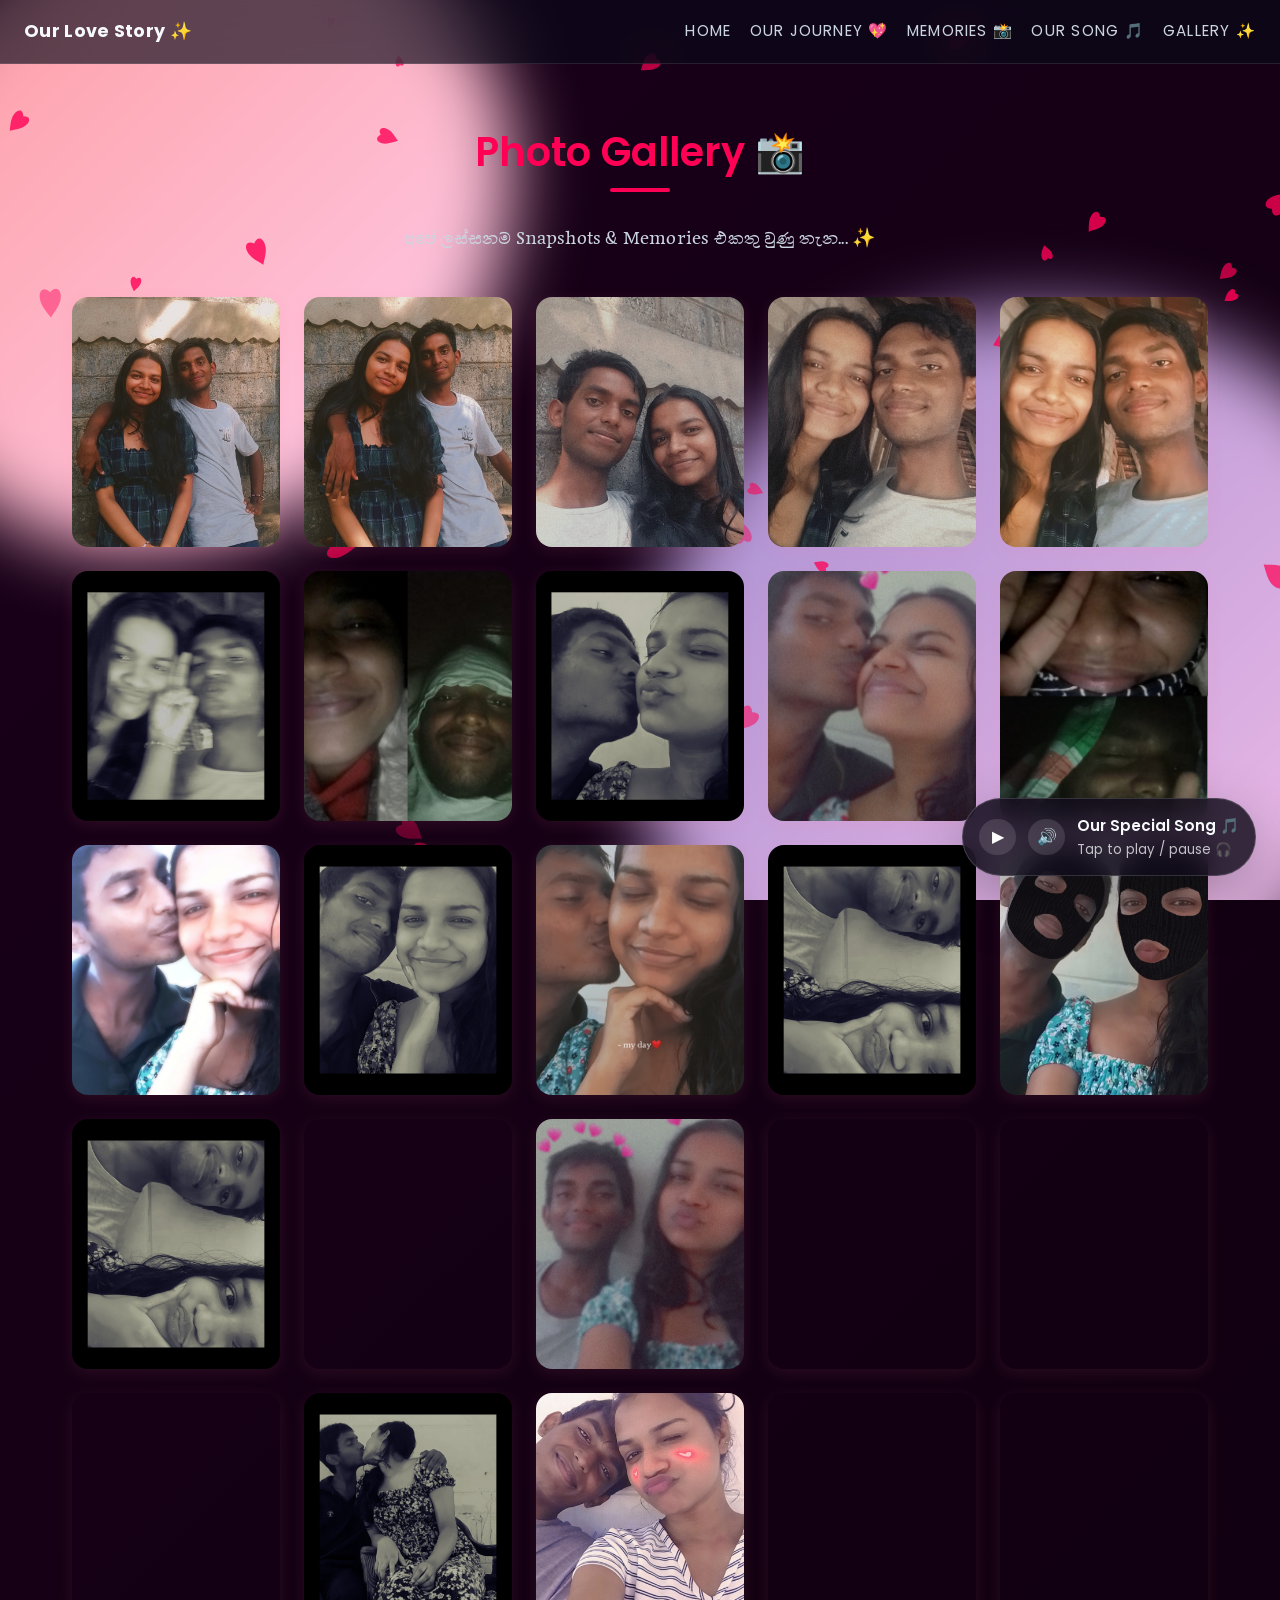
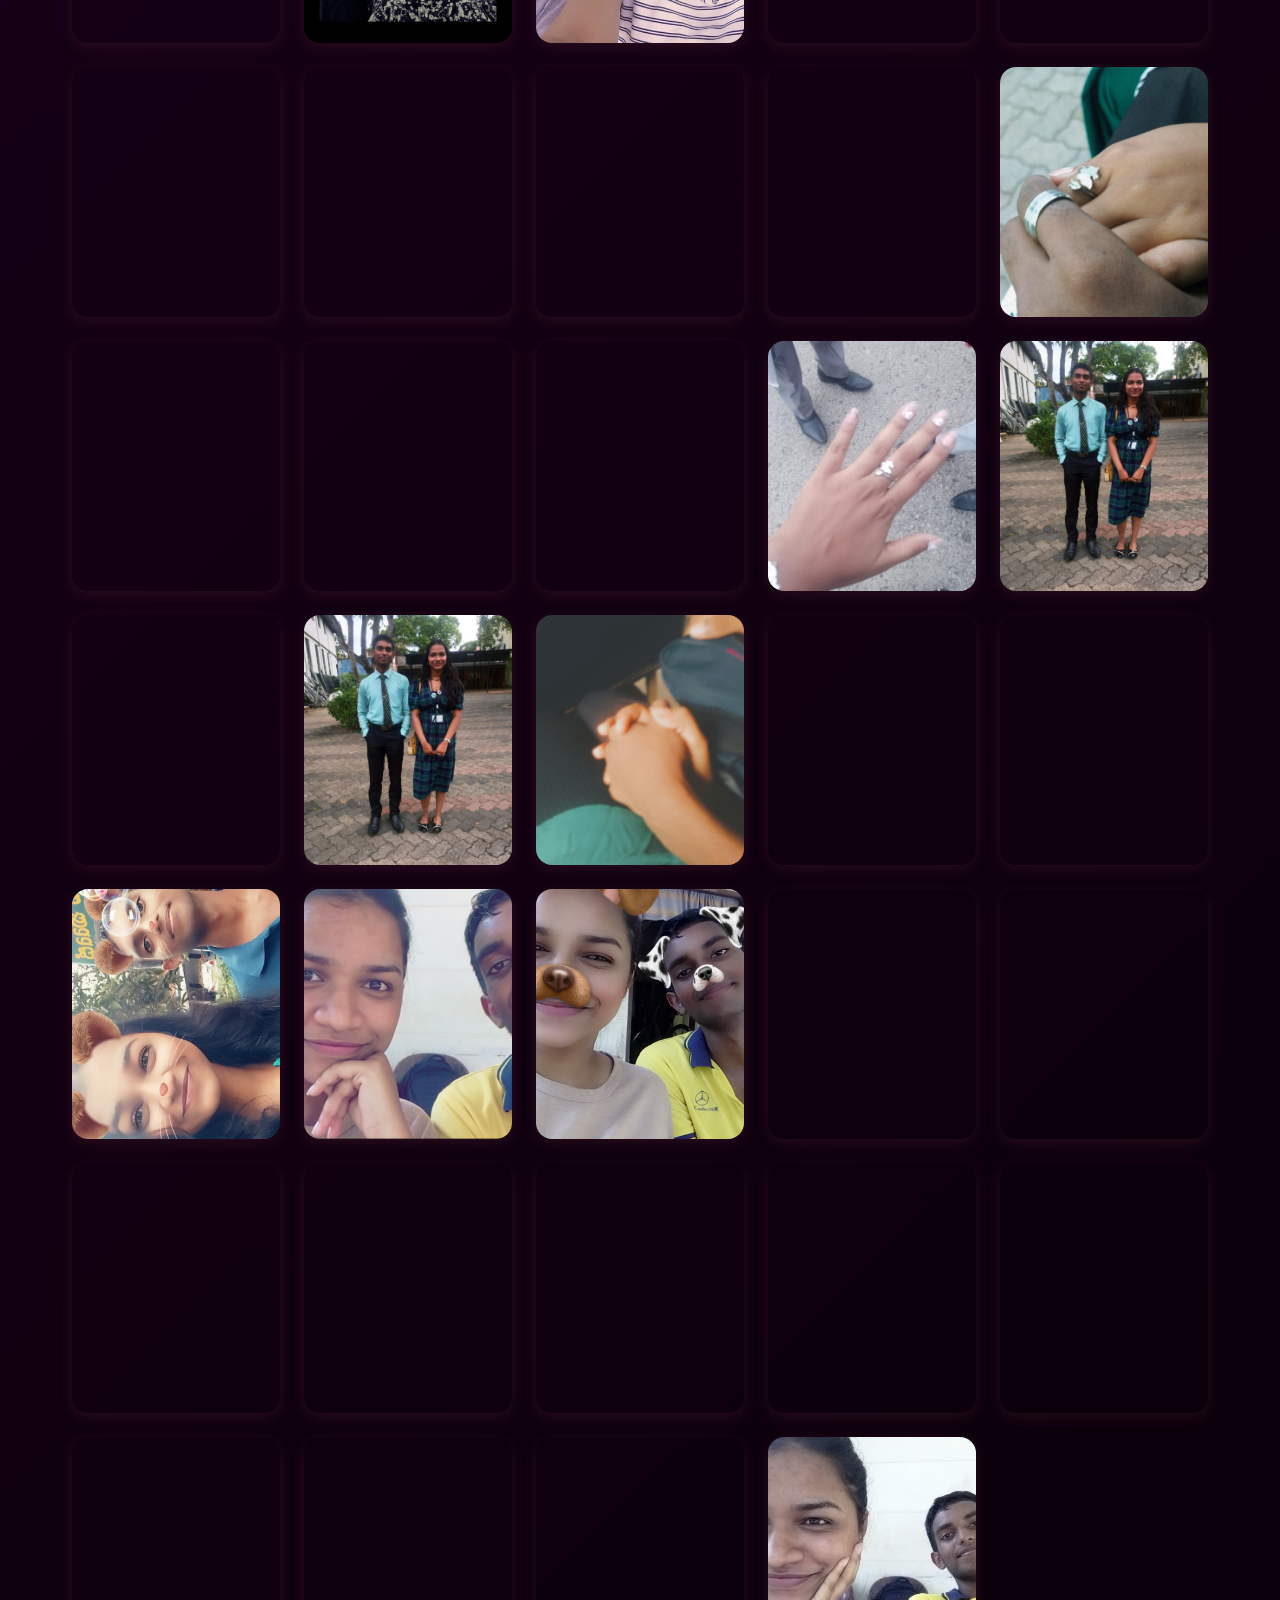
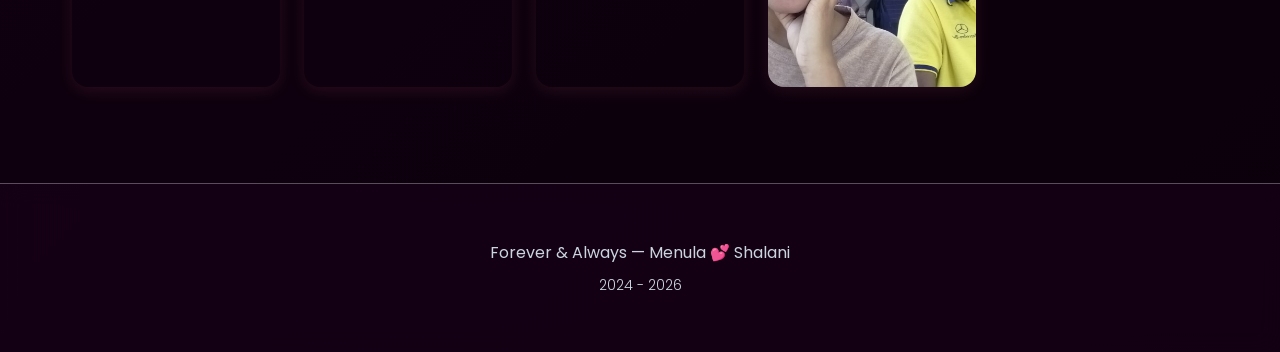
==== commit 87dc7357: "feat: add core assets, stylesheets, scripts, and layout updates" ====
--- a/gallery.html
+++ b/gallery.html
@@ -17,7 +17,11 @@
 
     <link rel="preconnect" href="https://fonts.googleapis.com">
     <link rel="preconnect" href="https://fonts.gstatic.com" crossorigin>
-    <link href="https://fonts.googleapis.com/css2?family=Dancing+Script:wght@400;700&family=Maname&family=Poppins:wght@300;400;500;600;700&display=swap" rel="stylesheet">
+    <link rel="preload" as="style" href="https://fonts.googleapis.com/css2?family=Dancing+Script:wght@400;700&family=Poppins:wght@300;400;500;600;700&display=swap">
+    <link href="https://fonts.googleapis.com/css2?family=Dancing+Script:wght@400;700&family=Poppins:wght@300;400;500;600;700&display=swap" rel="stylesheet" media="print" onload="this.media='all'">
+    <noscript>
+        <link href="https://fonts.googleapis.com/css2?family=Dancing+Script:wght@400;700&family=Poppins:wght@300;400;500;600;700&display=swap" rel="stylesheet">
+    </noscript>
     <link rel="stylesheet" href="assets/css/theme.css">
     <link rel="stylesheet" href="assets/css/animations.css">
     <link rel="stylesheet" href="assets/css/style.css">
@@ -76,7 +80,6 @@
 
     <script src="assets/js/theme-engine.js"></script>
     <script src="assets/js/particle-engine.js"></script>
-    <script src="assets/js/love-counter.js"></script>
     <script src="assets/js/app.js"></script>
 </body>
 </html>
--- a/assets/css/style.css
+++ b/assets/css/style.css
@@ -19,11 +19,23 @@
     -moz-osx-font-smoothing: grayscale;
 }
 
+/* ==========================================
+ * Local Font Face Definitions
+ * ========================================== */
+@font-face {
+    font-family: 'Maname';
+    font-style: normal;
+    font-weight: 400;
+    font-display: swap;
+    src: local('Maname'),
+         url('../fonts/Maname-Regular.ttf') format('truetype');
+}
+
 :root {
     --nav-height: 64px;
     --font-emoji: 'Apple Color Emoji', 'Segoe UI Emoji', 'Segoe UI Symbol', 'Noto Color Emoji', 'Android Emoji', sans-serif;
     --font-sinhala-romantic: 'Maname', 'Noto Serif Sinhala', 'Iskoola Pota', 'FMAbhaya', serif;
-    --font-main: 'Poppins', -apple-system, BlinkMacSystemFont, 'Segoe UI', Roboto, 'Noto Sans Sinhala', 'Iskoola Pota', 'Helvetica Neue', Arial, var(--font-sinhala-romantic), var(--font-emoji), sans-serif;
+    --font-main: 'Poppins', var(--font-sinhala-romantic), -apple-system, BlinkMacSystemFont, 'Segoe UI', Roboto, 'Helvetica Neue', Arial, var(--font-emoji), sans-serif;
     --font-handwriting: 'Dancing Script', 'Caveat', 'Great Vibes', 'Brush Script MT', var(--font-sinhala-romantic), var(--font-emoji), cursive;
 }
 
@@ -89,8 +101,11 @@
     border: none;
     background: transparent;
     cursor: pointer;
-    width: 2.2rem;
-    height: 2.2rem;
+    width: 2.75rem;
+    height: 2.75rem;
+    min-width: 44px;
+    min-height: 44px;
+    padding: 0.5rem;
     position: relative;
     z-index: 25;
 }
@@ -137,7 +152,7 @@
 }
 
 .audio-player-container {
-    position: fixed;
+    position: relative;
     max-width: 680px;
     width: 100%;
     margin: 2rem auto;
@@ -825,7 +840,7 @@
 .log-container {
     min-height: 220px;
     max-height: 280px;
-    overflow-y: hidden;
+    overflow-y: auto;
     font-family: 'Courier New', Courier, monospace;
     font-size: 0.95rem;
     line-height: 1.65;
@@ -902,8 +917,8 @@
 
 .audio-control-widget {
     position: fixed;
-    bottom: 1.5rem;
-    right: 1.5rem;
+    bottom: calc(1.5rem + env(safe-area-inset-bottom, 0px));
+    right: calc(1.5rem + env(safe-area-inset-right, 0px));
     z-index: 50;
     display: grid;
     grid-template-columns: auto auto 1fr;
@@ -1051,11 +1066,13 @@
 }
 
 .typewriter-text {
-    font-family: var(--font-main);
+    font-family: var(--font-sinhala-romantic);
     min-height: 5.2rem;
     color: var(--text-light);
     line-height: 1.85;
     font-size: 1.15rem;
+    overflow-wrap: break-word;
+    word-break: break-word;
 }
 
 /* ==========================================
@@ -1073,14 +1090,20 @@
 .quiz-header p,
 .quiz-question,
 .timeline-date,
-.typewriter-text {
+.typewriter-text,
+.secret-subtitle,
+.secret-quote,
+.audio-title {
+    font-family: var(--font-sinhala-romantic);
     font-feature-settings: "kern" 1, "liga" 1;
     text-rendering: optimizeLegibility;
+    overflow-wrap: break-word;
+    word-break: break-word;
 }
 
 /* Enhancements for romantic Sinhala text containers */
 .hero-subtitle {
-    font-family: var(--font-main);
+    font-family: var(--font-sinhala-romantic);
     font-size: clamp(1.25rem, 3.5vw, 1.7rem);
     color: var(--text-light);
     margin-top: 1rem;
@@ -1088,6 +1111,7 @@
     line-height: 1.85;
     letter-spacing: 0.01em;
     text-shadow: 0 2px 14px rgba(255, 117, 143, 0.3);
+    overflow-wrap: break-word;
 }
 
 .section-subtitle {
@@ -1361,7 +1385,7 @@
 }
 
 .secret-quote {
-    font-family: var(--font-main);
+    font-family: var(--font-sinhala-romantic);
     font-size: 1.18rem;
     line-height: 1.85;
     color: #fff;
@@ -1369,6 +1393,8 @@
     letter-spacing: 0.01em;
     text-shadow: 0 1px 8px rgba(0, 0, 0, 0.5);
     margin-bottom: 1.25rem;
+    overflow-wrap: break-word;
+    word-break: break-word;
 }
 
 .secret-note-signature {
@@ -1528,9 +1554,11 @@
     }
 
     .control-btn {
-        width: 2rem;
-        height: 2rem;
-        font-size: 0.88rem;
+        width: 2.35rem;
+        height: 2.35rem;
+        min-width: 38px;
+        min-height: 38px;
+        font-size: 0.95rem;
         flex-shrink: 0;
     }
 
@@ -1559,6 +1587,35 @@
     .quiz-panel {
         padding: 1.8rem 1.2rem;
         border-radius: 24px;
+    }
+}
+
+/* Small mobile devices (<= 480px) */
+@media (max-width: 480px) {
+    .terminal-window {
+        width: min(920px, calc(100vw - 1.25rem));
+        padding: 1.25rem 0.9rem;
+    }
+
+    .terminal-header {
+        gap: 0.5rem;
+        padding-bottom: 0.4rem;
+    }
+
+    .terminal-title {
+        font-size: clamp(0.75rem, 3.2vw, 0.9rem);
+    }
+
+    .log-container {
+        font-size: clamp(0.8rem, 3.2vw, 0.92rem);
+        min-height: 180px;
+        max-height: 240px;
+        overflow-y: auto;
+    }
+
+    .enter-button {
+        padding: 0.85rem 1.25rem;
+        font-size: 0.9rem;
     }
 }
 
